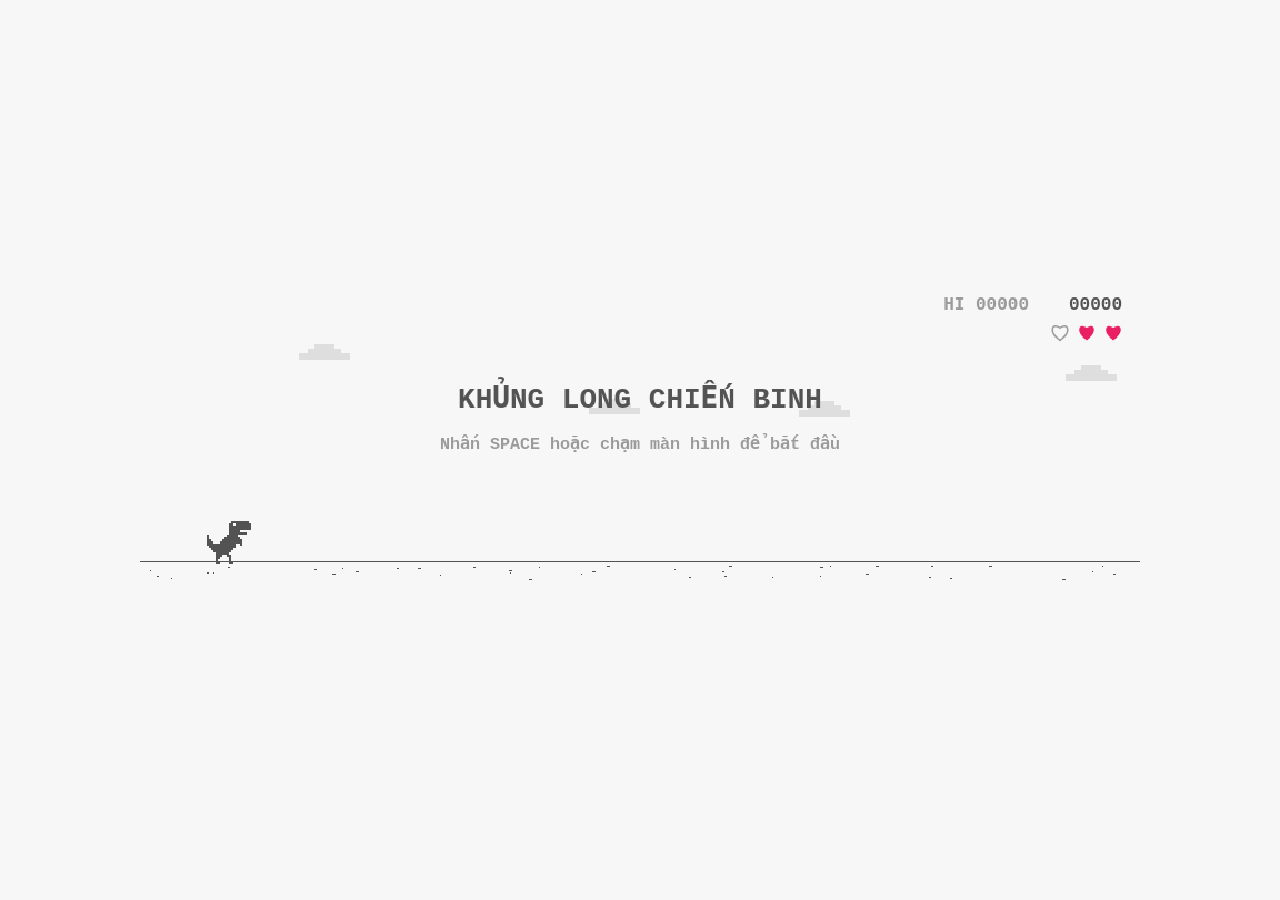
==== index.html @ f42399e5 "update" ====
<!DOCTYPE html>
<html lang="vi">
<head>
<meta charset="UTF-8">
<meta name="viewport" content="width=device-width, initial-scale=1">
<title>Khủng Long Chiến Binh</title>
<style>
  :root { --bg: #f7f7f7; --fg: #535353; }
  html, body { margin: 0; height: 100%; }
  body {
    background: var(--bg); color: var(--fg);
    font-family: "Courier New", monospace;
    display: flex; flex-direction: column; align-items: center; justify-content: center;
    gap: 18px; padding: 16px; box-sizing: border-box;
    user-select: none; -webkit-user-select: none;
  }
  canvas {
    display: block; width: min(1000px, 100%); height: auto;
    image-rendering: pixelated; touch-action: manipulation; outline: none;
  }
</style>
</head>
<body>
<canvas id="game" width="900" height="300" tabindex="0"></canvas>

<script>
'use strict';

// ================== CẤU HÌNH ==================
const W = 900, H = 300, GROUND = 252, S = 2;
const BASE_SPEED = 380, MAX_SPEED = 1000, ACCEL = 0.1125;  // tốc độ tăng dần (đã giảm còn 1/4 so với ban đầu)
const GRAVITY = 2600, JUMP_V = 840;
const BULLET_SPEED = 950, BOMB_G = 1300;
const MAX_LIVES = 3;
const BOSS_GAP_MIN = 1500, BOSS_GAP_MAX = 2000; // cứ 1500–2000 điểm có 1 boss
const BOSS_TIME = 60;                            // giây trước khi boss bỏ chạy

// w = tần suất bình thường, bw = tần suất khi đánh boss
const ITEM_INFO = {
  sword:  { name: 'KIẾM',  hint: '[A]',      color: '#7e57c2', w: 3,   bw: 1.5 },
  gun:    { name: 'SÚNG',  hint: '[A]',      color: '#ff7043', w: 3,   bw: 3 },
  bomb:   { name: 'BOM',   hint: '[A]',      color: '#e53935', w: 2,   bw: 3 },
  laser:  { name: 'LASER', hint: '[A] giữ',  color: '#00bcd4', w: 1.2, bw: 2 },
  shield: { name: 'KHIÊN', hint: 'bất tử',   color: '#1e88e5', w: 2,   bw: 0.3 },
  boots:  { name: 'GIÀY',  hint: 'nhảy đôi', color: '#43a047', w: 2,   bw: 0.5 },
  jetpack:{ name: 'JETPACK', hint: 'giữ ↑ bay', color: '#f9a825', w: 1.5, bw: 0.6 },
  heart:  { name: 'MẠNG',  hint: '',         color: '#e91e63', w: 0.8, bw: 0.8, instant: true },
  plane:  { name: 'MÁY BAY', hint: '',       color: '#0288d1', w: 0,   bw: 0,   instant: true },   // chỉ xuất hiện khi gặp boss bay
};
const TIMED = Object.keys(ITEM_INFO).filter(k => !ITEM_INFO[k].instant);
const WEAPONS = ['sword', 'gun', 'bomb', 'laser'];   // chỉ cầm 1 vũ khí; khiên & giày dùng song song
const MONSTER_PTS = { cactus: 20, bird: 50, scorpion: 30, slime: 30, bat: 40, drone: 40, boar: 40, mole: 40, wasp: 50, golem: 60 };
// Quái mở khoá dần theo điểm: [loại, điểm mở khoá, tần suất ban đầu, tần suất tăng thêm mỗi 1000 điểm, tên]
const MONSTER_TABLE = [
  ['cactus',   0,    5,   0,   'XƯƠNG RỒNG'],
  ['bird',     250,  2,   0.3, 'CHIM'],
  ['scorpion', 400,  1.5, 0.3, 'BỌ CẠP'],
  ['slime',    550,  1.5, 0.3, 'SLIME NHẢY'],
  ['bat',      700,  1.2, 0.3, 'DƠI'],
  ['boar',     1000, 1.2, 0.4, 'HEO RỪNG'],
  ['mole',     1400, 1.2, 0.4, 'GIUN CÁT'],
  ['wasp',     1800, 1.0, 0.4, 'ONG BẮP CÀY'],
  ['golem',    2400, 0.8, 0.4, 'NGƯỜI ĐÁ'],
  ['flock',    3000, 0.6, 0.3, 'ĐÀN CHIM'],
];
// Thời gian dùng vật phẩm: khởi đầu 10 giây, điểm càng cao càng lâu (tối đa 30 giây)
const itemDuration = () => Math.min(30, 10 + score() / 300);

const canvas = document.getElementById('game');
const ctx = canvas.getContext('2d');
function resize() {
  const dpr = Math.min(window.devicePixelRatio || 1, 3);
  canvas.width = W * dpr; canvas.height = H * dpr;
  ctx.setTransform(dpr, 0, 0, dpr, 0, 0);
  ctx.imageSmoothingEnabled = false;
}
resize();
window.addEventListener('resize', resize);

// ================== SPRITE ==================
// '#' = thân, '.' = mắt (màu nền), các ký tự khác tô theo bảng màu
const DINO_BODY = [
  "           ########",
  "          ##.#######",
  "          ##########",
  "          ##########",
  "          #####",
  "          ########",
  "#        #####",
  "#       #######",
  "##     #########",
  "###   ##########",
  "#############  #",
  " ############",
  "  ##########",
  "   ########",
  "    ######",
];
const LEGS = {
  stand: ["    ###  ##", "    ##    #", "    #     #", "    ##    ##"],
  run1:  ["    ###  ##", "    ##    ##", "    #", "    ##"],
  run2:  ["    ###  ##", "     ##   #", "          #", "          ##"],
};
const DINO_DUCK = [
  "                  ########",
  "#      ############.######",
  "###  #####################",
  "##########################",
  "#####################  ###",
  " ##################",
  "  ############ ##",
  "   #########",
];
const DUCK_LEGS = {
  stand: ["    ##    #", "    #     #", "    ##    ##"],
  run1:  ["    ##    #", "    #     ##", "    ##"],
  run2:  ["    ##    #", "     #    #", "          ##"],
};
const BIRD_A = [
  "        #", "        ##", "        ###", "   ##   ####", "  ####  #####", " ##.##  ######",
  "###################", "    ##############", "      #########", "", "", "",
];
const BIRD_B = [
  "", "", "", "   ##", "  ####", " ##.##",
  "###################", "    ##############", "      #########", "        #####", "        ###", "        ##",
];
const SCORP_A = [
  "            ###",
  "           #   #",
  "               #",
  " ##           ##",
  "#  #  ####### #",
  " ##.###########",
  "  #############",
  "  # # # # # #",
];
const SCORP_B = SCORP_A.slice(0, 7).concat(["   # # # # # #"]);
const SLIME_A = [
  "     ####",
  "   ########",
  "  ##########",
  " ############",
  " #..##..#####",
  "##r.##r.######",
  "##############",
  "##############",
  " ############",
];
const BAT_A = [
  "#               #",
  "##     # #     ##",
  "###    ###    ###",
  "####  #r#r#  ####",
  " ###############",
  "  ####  #  ####",
  "        #",
  "",
];
const BAT_B = [
  "",
  "       # #",
  "       ###",
  "  ####r#r####",
  " ###############",
  "####   ###   ####",
  "###     #     ###",
  "##             ##",
];
const DRAGON_A = [
  "             w        w",
  "            ww       ww",
  "           www      www",
  "          wwww     wwww",
  "  ##     wwwww    wwwww",
  " ####   wwwwwwwwwwwwww",
  "##r###  #############",
  "########################   #",
  "yy##########yyyyy######## ##",
  " y ####  ##yyyyy############",
  "    ##     #############",
  "           ##    ##",
  "           #     #",
  "          ##    ##",
];
const DRAGON_B = [
  "", "", "", "",
  "  ##",
  " ####",
  "##r###  #############",
  "########################   #",
  "yy##########yyyyy######## ##",
  " y ####  ##yyyyy############",
  "    ##   wwwwwwwwwwwww",
  "          wwwww ##wwww",
  "           wwww #  www",
  "            www##   ww",
];
// Máy bay chiến đấu (khủng long ngồi trong buồng lái)
const JET = [
  "             kkkkk",
  "            kk.kkk",
  "  dd       cckkkkcc",
  "  ddd     cccccccccc",
  "  dddd   cccccccccccc",
  " ###########################",
  "d###rrrrrr####################yy",
  " ##############################y",
  "   ######dddddddd########",
  "          dddddddd",
  "           dddddd",
];
const JET_W = 33 * S, JET_H = JET.length * S;
const BOAR_BODY = [
  "         ## ##",
  "   ##############",
  "  ##.#############",
  "ww################",
  " w#################",
  "  #################",
  "   ###############",
];
const BOAR_A = BOAR_BODY.concat(["   ##   ##   ##  ##", "  ##    #   ##   #"]);
const BOAR_B = BOAR_BODY.concat(["    ## ##    ## ##", "    #   ##    #  ##"]);
const STAND_HB = [[11, 0, 9, 5], [2, 6, 13, 8], [4, 14, 7, 5]];
const DUCK_HB  = [[18, 0, 8, 3], [2, 1, 23, 6], [4, 8, 7, 3]];
const BIRD_HB  = [[1, 4, 17, 5]];

// ================== ÂM THANH ==================
let actx = null;
function ensureAudio() {
  if (!actx) { try { actx = new (window.AudioContext || window.webkitAudioContext)(); } catch (e) {} }
  if (actx && actx.state === 'suspended') actx.resume();
}
function tone(f1, f2, dur, type = 'square', vol = 0.05, delay = 0) {
  if (!actx) return;
  const t = actx.currentTime + delay;
  const o = actx.createOscillator(), g = actx.createGain();
  o.type = type;
  o.frequency.setValueAtTime(f1, t);
  if (f2 !== f1) o.frequency.exponentialRampToValueAtTime(f2, t + dur);
  g.gain.setValueAtTime(vol, t);
  g.gain.exponentialRampToValueAtTime(0.0001, t + dur);
  o.connect(g).connect(actx.destination);
  o.start(t); o.stop(t + dur + 0.02);
}
function noise(dur, vol = 0.1, freq = 1500) {
  if (!actx) return;
  const len = Math.floor(actx.sampleRate * dur);
  const buf = actx.createBuffer(1, len, actx.sampleRate);
  const d = buf.getChannelData(0);
  for (let i = 0; i < len; i++) d[i] = (Math.random() * 2 - 1) * (1 - i / len);
  const src = actx.createBufferSource(), f = actx.createBiquadFilter(), g = actx.createGain();
  src.buffer = buf; f.type = 'bandpass'; f.frequency.value = freq; g.gain.value = vol;
  src.connect(f).connect(g).connect(actx.destination);
  src.start();
}
const SFX = {
  jump:    () => tone(520, 780, 0.09, 'square', 0.035),
  double:  () => tone(700, 1200, 0.1, 'square', 0.035),
  point:   () => { tone(880, 880, 0.08, 'square', 0.035); tone(1320, 1320, 0.1, 'square', 0.035, 0.09); },
  die:     () => tone(320, 70, 0.4, 'sawtooth', 0.06),
  hurt:    () => { tone(420, 110, 0.25, 'square', 0.06); noise(0.15, 0.1, 600); },
  pickup:  () => [660, 880, 1100, 1320].forEach((f, i) => tone(f, f, 0.07, 'square', 0.035, i * 0.06)),
  heart:   () => [523, 659, 784, 1046].forEach((f, i) => tone(f, f, 0.1, 'triangle', 0.06, i * 0.08)),
  slash:   () => noise(0.12, 0.15, 2600),
  shoot:   () => tone(1300, 280, 0.08, 'square', 0.035),
  throw:   () => tone(420, 200, 0.12, 'triangle', 0.05),
  boom:    () => { noise(0.5, 0.3, 280); tone(160, 40, 0.4, 'sine', 0.15); },
  laser:   () => tone(1900, 1700, 0.08, 'sawtooth', 0.012),
  cut:     () => { noise(0.12, 0.12, 1200); tone(320, 140, 0.1, 'triangle', 0.05); },
  kill:    () => { noise(0.15, 0.12, 900); tone(700, 200, 0.14, 'triangle', 0.05); },
  block:   () => { tone(220, 660, 0.12, 'triangle', 0.08); noise(0.08, 0.08, 3000); },
  deflect: () => tone(1500, 2400, 0.07, 'square', 0.03),
  expire:  () => tone(500, 240, 0.18, 'triangle', 0.05),
  warn:    () => [0, 0.4, 0.8].forEach(d => tone(880, 440, 0.3, 'square', 0.045, d)),
  bosshit: () => tone(240, 160, 0.05, 'square', 0.03),
  bossdie: () => { noise(1.2, 0.3, 250); tone(300, 30, 1.2, 'sawtooth', 0.08); },
  spike:   () => tone(900, 500, 0.06, 'square', 0.025),
  fire:    () => noise(0.15, 0.07, 700),
  jet:     () => { noise(0.6, 0.12, 500); tone(200, 900, 0.6, 'sawtooth', 0.04); },
  roar:    () => { tone(140, 60, 0.6, 'sawtooth', 0.09); noise(0.5, 0.12, 300); },
  charge:  () => tone(300, 1400, 0.7, 'sine', 0.05),
  thrust:  () => noise(0.12, 0.05, 400),
  unlock:  () => [440, 660].forEach((f, i) => tone(f, f, 0.12, 'triangle', 0.04, i * 0.12)),
  beam:    () => { tone(1200, 400, 0.45, 'sawtooth', 0.05); noise(0.4, 0.1, 2000); },
};
function sfx(n) { try { SFX[n] && SFX[n](); } catch (e) {} }

// ================== TRẠNG THÁI ==================
let state = 'ready';            // ready | running | paused | over
let speed, dist, bonus, time, lives;
let obstacles, items, bullets, bombs, shots, particles, texts, booms;
let effects, gapLeft, itemTimer, shakeT, overT, lastMilestone;
let boss, bossPending, bossNextAt, bossLevel, warnT, warnText, laserOn, laserSndT, bossHitSndT;
let jetMode = false, lastBossType = null, heartTimer = 0, effectsMax = {}, unlockIdx = 0, thrustSndT = 0;
let nightT = 0;
let hiScore = 0;
try { hiScore = parseInt(localStorage.getItem('dino_hi') || '0', 10) || 0; } catch (e) {}
const keys = { jump: false, down: false, left: false, right: false, attack: false };
const dino = {};

const clouds = Array.from({ length: 4 }, (_, i) => ({ x: 120 + i * 230 + Math.random() * 80, y: 40 + Math.random() * 70 }));
const pebbles = Array.from({ length: 40 }, () => ({ x: Math.random() * W, y: GROUND + 2 + Math.random() * 12, w: 1 + Math.floor(Math.random() * 3) }));
const stars = Array.from({ length: 30 }, () => ({ x: Math.random() * W, y: 15 + Math.random() * 150, s: Math.random() < 0.3 ? 2 : 1 }));

function rand(a, b) { return a + Math.random() * (b - a); }
function overlap(a, b) { return a.x < b.x + b.w && a.x + a.w > b.x && a.y < b.y + b.h && a.y + a.h > b.y; }
function circleRect(cx, cy, r, rc) {
  const nx = Math.max(rc.x, Math.min(cx, rc.x + rc.w)), ny = Math.max(rc.y, Math.min(cy, rc.y + rc.h));
  return (nx - cx) ** 2 + (ny - cy) ** 2 <= r * r;
}
// Đoạn thẳng cắt hình chữ nhật (Liang–Barsky), dùng cho laser
function segRect(L, r, pad = 3) {
  const dx = L.x1 - L.x0, dy = L.y1 - L.y0;
  const p = [-dx, dx, -dy, dy];
  const q = [L.x0 - (r.x - pad), (r.x + r.w + pad) - L.x0, L.y0 - (r.y - pad), (r.y + r.h + pad) - L.y0];
  let t0 = 0, t1 = 1;
  for (let i = 0; i < 4; i++) {
    if (p[i] === 0) { if (q[i] < 0) return false; continue; }
    const t = q[i] / p[i];
    if (p[i] < 0) { if (t > t1) return false; if (t > t0) t0 = t; }
    else { if (t < t0) return false; if (t < t1) t1 = t; }
  }
  return true;
}
function pickWeighted(entries) {
  const total = entries.reduce((s, e) => s + e[1], 0);
  let r = Math.random() * total;
  for (const [k, w] of entries) if ((r -= w) <= 0) return k;
  return entries[entries.length - 1][0];
}
const pts = () => dist / 40;
const score = () => Math.floor(pts()) + bonus;

function reset() {
  speed = BASE_SPEED; dist = 0; bonus = 0; time = 0; lives = 2;
  obstacles = []; items = []; bullets = []; bombs = []; shots = []; particles = []; texts = []; booms = [];
  effects = {}; effectsMax = {}; for (const k of TIMED) { effects[k] = 0; effectsMax[k] = 10; }
  unlockIdx = 1; thrustSndT = 0;
  gapLeft = 650; itemTimer = rand(8, 25); heartTimer = rand(20, 45); shakeT = 0; overT = 0; lastMilestone = 0;
  boss = null; bossPending = false; bossNextAt = rand(BOSS_GAP_MIN, BOSS_GAP_MAX); bossLevel = 0; lastBossType = null; jetMode = false;
  warnT = 0; warnText = ''; laserOn = false; laserSndT = 0; bossHitSndT = 0;
  Object.assign(dino, { x: 60, y: 0, vy: 0, onGround: true, ducking: false, runT: 0, slashT: 0, slashCD: 0,
                        shootCD: 0, bombCD: 0, flashT: 0, invT: 0, doubleUsed: false, dead: false, thrust: false });
}

// ================== KHỦNG LONG ==================
function dinoSprite() {
  if (jetMode) {
    const top = Math.round(GROUND - dino.y - JET_H);
    return { rows: JET, top, h: JET_H, w: JET_W, duck: false, jet: true, hand: { x: dino.x + JET_W - 6, y: top + 14 } };
  }
  const duck = dino.ducking && !dino.dead;
  const set = duck ? DUCK_LEGS : LEGS;
  let legs = set.stand;
  if (!dino.dead && dino.onGround && state !== 'ready') legs = (Math.floor(dino.runT * 10) % 2) ? set.run1 : set.run2;
  const rows = (duck ? DINO_DUCK : DINO_BODY).concat(legs);
  const h = rows.length * S;
  const top = Math.round(GROUND - dino.y - h);
  const hand = duck ? { x: dino.x + 16 * S, y: top + 6 * S } : { x: dino.x + 15 * S, y: top + 10 * S };
  return { rows, top, h, duck, hand, w: (duck ? 26 : 20) * S };
}
function dinoRects() {
  const sp = dinoSprite();
  if (sp.jet) return [{ x: dino.x + 4, y: sp.top + 11, w: JET_W - 8, h: 9 }, { x: dino.x + 26, y: sp.top + 2, w: 14, h: 10 }];
  return (sp.duck ? DUCK_HB : STAND_HB).map(([x, y, w, h]) => ({ x: dino.x + x * S, y: sp.top + y * S, w: w * S, h: h * S }));
}
function dinoBox() { const sp = dinoSprite(); return { x: dino.x, y: sp.top, w: sp.w, h: sp.h }; }
function dinoCenter() { const r = dinoBox(); return { x: r.x + r.w / 2, y: r.y + r.h / 2 }; }

function jump() {
  if (dino.dead || jetMode) return;
  if (dino.onGround) {
    dino.vy = JUMP_V; dino.onGround = false; dino.ducking = false; dino.doubleUsed = false;
    sfx('jump');
  } else if (effects.boots > 0 && !dino.doubleUsed) {
    dino.vy = JUMP_V * 0.9; dino.doubleUsed = true;
    burst(dino.x + 16, GROUND - dino.y, 10, [ITEM_INFO.boots.color, '#ffffff'], 0.5);
    sfx('double');
  }
}
function bossTarget() {
  if (!boss || boss.phase === 'dying' || boss.phase === 'leave' || boss.phase === 'prep') return null;
  const r = bossRect();
  return { x: r.x + r.w / 2, y: r.y + r.h / 2 };
}
function aimDir(ox, oy) {
  const t = bossTarget();
  if (t && t.x > ox + 40) { const dx = t.x - ox, dy = t.y - oy, l = Math.hypot(dx, dy); return { dx: dx / l, dy: dy / l }; }
  return { dx: 1, dy: 0 };
}
function trySlash() {
  if (effects.sword > 0 && dino.slashCD <= 0) { dino.slashT = 0.2; dino.slashCD = 0.32; sfx('slash'); }
}
function tryShoot() {
  if (effects.gun > 0 && dino.shootCD <= 0) {
    const hand = dinoSprite().hand, ox = hand.x + 12, oy = hand.y - 2;
    const d = aimDir(ox, oy);
    bullets.push({ x: ox, y: oy, vx: d.dx * BULLET_SPEED, vy: d.dy * BULLET_SPEED, dmg: 1 });
    dino.shootCD = 0.22; dino.flashT = 0.06;
    sfx('shoot');
  }
}
function tryBomb() {
  if (effects.bomb > 0 && dino.bombCD <= 0) {
    const hand = dinoSprite().hand, ox = hand.x + 6, oy = hand.y - 4;
    let vx = 650, vy = -520;
    const t = bossTarget();
    if (t && t.x > ox + 60) { const T = 0.75; vx = (t.x - ox) / T; vy = (t.y - oy - 0.5 * BOMB_G * T * T) / T; }
    bombs.push({ x: ox, y: oy, vx, vy, t: 0 });
    dino.bombCD = 0.9;
    sfx('throw');
  }
}
// Một nút A dùng cho mọi vũ khí: vũ khí nào đang cầm thì dùng cái đó
function attack() { if (jetMode) jetFire(); else { trySlash(); tryShoot(); tryBomb(); } }
// Máy bay: súng máy đôi bắn thẳng + tên lửa tự dẫn vào boss
function jetFire() {
  const sp = dinoSprite();
  if (dino.shootCD <= 0) {
    const x = dino.x + JET_W, y = sp.top + 14;
    bullets.push({ x, y: y - 3, vx: 1100, vy: 0, dmg: 0.6 }, { x: x - 8, y: y + 3, vx: 1100, vy: 0, dmg: 0.6 });
    dino.shootCD = 0.1; dino.flashT = 0.04;
    sfx('shoot');
  }
  if (dino.bombCD <= 0 && bossTarget()) {
    bullets.push({ x: dino.x + 30, y: sp.top + 20, vx: 300, vy: 80, dmg: 6, missile: true, t: 0 });
    dino.bombCD = 1.0;
    sfx('throw');
  }
}
function laserLine() {
  const hand = dinoSprite().hand, x0 = hand.x + 14, y0 = hand.y - 3;
  const d = aimDir(x0, y0);
  return { x0, y0, x1: x0 + d.dx * 1100, y1: y0 + d.dy * 1100 };
}
function slashZone() {
  const sp = dinoSprite();
  return { x: dino.x + 26, y: sp.top - 30, w: 82, h: GROUND - sp.top + 34 };
}
function damage() {
  if (dino.invT > 0 || state !== 'running') return;
  if (lives > 1) {
    lives--; dino.invT = 1.6; shakeT = 0.3;
    sfx('hurt');
    addText(dino.x + 25, GROUND - 70, '-1 MẠNG', '#e91e63', 16);
    burst(dino.x + 20, GROUND - dino.y - 20, 12, ['#e91e63', 'fg'], 0.6);
  } else gameOver();
}

// ================== QUÁI & CHƯỚNG NGẠI ==================
function makeCactus(x, forceSmall) {
  const large = !forceSmall && Math.random() < 0.5;
  const count = 1 + Math.floor(Math.random() * (speed > 520 ? 3 : 2));
  const parts = [];
  let dx = 0, maxH = 0;
  for (let i = 0; i < count; i++) {
    const tw = large ? 10 : 6, span = large ? 7 : 5, aw = large ? 5 : 4;
    const h = Math.round(large ? rand(44, 52) : rand(30, 36));
    parts.push({ dx, tw, span, aw, h, hasL: Math.random() < 0.85, hasR: Math.random() < 0.85,
                 jl: rand(0.3, 0.5), jr: rand(0.25, 0.45), al: rand(0.25, 0.35), ar: rand(0.25, 0.35) });
    dx += tw + span * 2 - 2;
    maxH = Math.max(maxH, h);
  }
  return { type: 'cactus', x, y: GROUND - maxH, w: dx + 2, h: maxH, parts, extra: 0, t: 0 };
}
function makeBird(x) {
  const ys = [GROUND - 28, GROUND - 46, GROUND - 95];
  return { type: 'bird', x, y: ys[Math.floor(Math.random() * 3)], w: 19 * S, h: 12 * S, extra: 0, t: Math.random() };
}
function makeScorpion(x) { return { type: 'scorpion', x, y: GROUND - 16, w: 17 * S, h: 8 * S, extra: 110, t: 0 }; }
function makeSlime(x)    { return { type: 'slime', x, y: GROUND - 18, w: 14 * S, h: 9 * S, extra: 20, t: Math.random() * 2 }; }
function makeBat(x, baseY = GROUND - 62) { return { type: 'bat', x, y: baseY, baseY, w: 17 * S, h: 8 * S, extra: 60, t: Math.random() * 6 }; }
function makeBoar(x)  { return { type: 'boar', x, y: GROUND - 18, w: 19 * S, h: 9 * S, extra: 170, t: 0 }; }
function makeMole(x)  { return { type: 'mole', x, y: GROUND, w: 18, h: 0, extra: 0, t: 0, phase: Math.random() * 1.8, up: 0 }; }
function makeWasp(x)  { return { type: 'wasp', x, y: GROUND - 60, baseY: GROUND - 60, w: 24, h: 16, extra: 120, t: Math.random() * 6 }; }
function makeGolem(x) { return { type: 'golem', x, y: GROUND - 56, w: 30, h: 56, extra: 30, t: 0, hp: 3, hitT: 0 }; }
function makeDrone(x, y) { return { type: 'drone', x, y, w: 20, h: 20, extra: 0, t: 0, vx: -80, vy: 0 }; }

function cactusRects(o) {
  const out = [];
  for (const p of o.parts) {
    const bx = o.x + p.dx, x0 = bx + p.span, top = GROUND - p.h;
    out.push({ x: x0 + 1, y: top + 1, w: p.tw - 2, h: p.h });
    const arms = [];
    if (p.hasL) arms.push(top + p.h * p.jl - p.h * p.al);
    if (p.hasR) arms.push(top + p.h * p.jr - p.h * p.ar);
    if (arms.length) {
      const at = Math.min(...arms) + 2;
      const ab = Math.max(top + p.h * p.jl, top + p.h * p.jr) + p.aw;
      out.push({ x: bx + 2, y: at, w: p.tw + p.span * 2 - 4, h: ab - at });
    }
  }
  return out;
}
function obstacleRects(o) {
  switch (o.type) {
    case 'cactus':   return cactusRects(o);
    case 'bird':     return BIRD_HB.map(([x, y, w, h]) => ({ x: o.x + x * S, y: o.y + y * S, w: w * S, h: h * S }));
    case 'scorpion': return [{ x: o.x + 2, y: o.y + 6, w: o.w - 6, h: o.h - 6 }];
    case 'slime':    return [{ x: o.x + 3, y: o.y + 3, w: o.w - 6, h: o.h - 4 }];
    case 'bat':      return [{ x: o.x + 4, y: o.y + 4, w: o.w - 8, h: o.h - 8 }];
    case 'drone':    return [{ x: o.x + 3, y: o.y + 3, w: o.w - 6, h: o.h - 6 }];
    case 'boar':     return [{ x: o.x + 3, y: o.y + 4, w: o.w - 6, h: o.h - 4 }];
    case 'mole':     return o.h < 6 ? [] : [{ x: o.x + 3, y: o.y + 2, w: o.w - 6, h: o.h - 2 }];
    case 'wasp':     return [{ x: o.x + 3, y: o.y + 3, w: o.w - 6, h: o.h - 6 }];
    case 'golem':    return [{ x: o.x + 3, y: o.y + 4, w: o.w - 6, h: o.h - 4 }];
  }
  return [];
}
const fullRect = o => ({ x: o.x, y: o.y, w: o.w, h: o.h });

function monsterPool() {
  const p = score(), pool = [];
  for (const [type, unlock, base, grow] of MONSTER_TABLE)
    if (p >= unlock) pool.push([type, Math.min(base * 3, base + grow * (p - unlock) / 1000)]);
  return pool;
}
function spawnObstacle() {
  let type = pickWeighted(monsterPool());
  const lastO = obstacles[obstacles.length - 1];
  const fast = type === 'scorpion' || type === 'boar';
  if (fast && lastO && W - (lastO.x + lastO.w) < 450) type = 'cactus';  // quái chạy nhanh, tránh dồn sát
  if (type === 'flock') {                                                // đàn 3 chim nối đuôi
    for (let i = 0; i < 3; i++) obstacles.push(makeBird(W + 10 + i * rand(210, 260)));
    gapLeft += 520;
    return;
  }
  const make = { cactus: makeCactus, bird: makeBird, scorpion: makeScorpion, slime: makeSlime, bat: makeBat,
                 boar: makeBoar, mole: makeMole, wasp: makeWasp, golem: makeGolem }[type];
  obstacles.push(make(W + 10));
  if (type === 'scorpion') gapLeft += 150;
  if (type === 'boar') gapLeft += 220;
}

// ================== VẬT PHẨM ==================
// Khoảng cách giữa 2 lần rơi đồ: ngẫu nhiên thật sự — đôi khi rơi sát nhau, đôi khi rất lâu
function itemDelay(mode) {
  const close = Math.random() < 0.3;
  if (mode === 'boss') return close ? rand(2, 4) : rand(6, 12);
  if (mode === 'jet') return close ? rand(5, 8) : rand(12, 20);
  return close ? rand(3, 10) : rand(18, 50);
}
function canSpawnItem() { return !obstacles.some(o => o.x + o.w > W - 170); }
function spawnItem(mode) {
  let kind;
  let y = Math.random() < 0.5 ? GROUND - 95 : GROUND - 20;
  if (mode === 'first') kind = pickWeighted([['gun', 1], ['laser', 1], ['bomb', 1]]);
  else if (mode === 'jet') {                     // đang lái máy bay: chỉ rơi khiên / mạng, ở độ cao bất kỳ
    kind = pickWeighted([['none', 1], ['shield', 0.3]].concat(lives < MAX_LIVES ? [['heart', 0.7]] : []));
    if (kind === 'none') return;                 // nhiều lượt không rơi gì để boss bay không quá dễ
    y = rand(60, GROUND - 40);
  } else {
    const entries = [];
    for (const k in ITEM_INFO) {
      const info = ITEM_INFO[k];
      let w = mode === 'boss' ? info.bw : info.w;
      if (k === 'heart' && lives >= MAX_LIVES) w = 0;
      if (w > 0) entries.push([k, w]);
    }
    kind = pickWeighted(entries);
  }
  items.push({ kind, x: W + 30, y, t: Math.random() * 6 });
  gapLeft = Math.max(gapLeft, 230);
}
function collectItem(it, iy) {
  const info = ITEM_INFO[it.kind];
  it.dead = true;
  burst(it.x, iy, 14, [info.color, '#ffffff'], 0.6);
  if (it.kind === 'plane') {
    enterJet();
  } else if (it.kind === 'heart') {
    lives = Math.min(MAX_LIVES, lives + 1);
    sfx('heart');
    addText(it.x, iy - 24, '+1 MẠNG', info.color);
  } else {
    // Chỉ cầm 1 vũ khí: nhặt vũ khí mới thì mất vũ khí cũ. Khiên và giày nhảy đôi dùng song song được.
    if (WEAPONS.includes(it.kind)) for (const k of WEAPONS) effects[k] = 0;
    let dur = itemDuration();
    if (it.kind === 'shield' && boss) dur = Math.min(dur, 10);   // khiên khi đánh boss tối đa 10 giây
    effects[it.kind] = dur; effectsMax[it.kind] = dur;
    sfx('pickup');
    addText(it.x, iy - 24, info.name + ' ' + Math.round(dur) + 's', info.color);
  }
}

// ================== BOSS ==================
// Boss xuất hiện ngẫu nhiên (không lặp lại boss vừa đánh), sức mạnh tăng theo cấp độ. Gặp boss bay cao (high) → được lái máy bay chiến đấu.
const BOSS_DEF = {
  cactus: { name: 'VUA XƯƠNG RỒNG',    kind: 'ground', w: 84,     h: 130,    homeX: 775, hp: 50 },
  eagle:  { name: 'ĐẠI BÀNG KHỔNG LỒ', kind: 'low',    w: 19 * 5, h: 12 * 5, homeX: 700, hp: 70 },
  trex:   { name: 'BẠO CHÚA T-REX',    kind: 'ground', w: 20 * 4, h: 19 * 4, homeX: 770, hp: 100 },
  dragon: { name: 'RỒNG LỬA',          kind: 'high',   w: 28 * 5, h: 14 * 5, homeX: 690, hp: 220 },
  ufo:    { name: 'ĐĨA BAY NGOÀI HÀNH TINH', kind: 'high', w: 112, h: 52,   homeX: 700, hp: 280 },
};
const BOSS_TYPES = Object.keys(BOSS_DEF);
const nextBossGap = () => rand(BOSS_GAP_MIN, BOSS_GAP_MAX);

function startBoss() {
  const choices = BOSS_TYPES.filter(t => t !== lastBossType);
  const type = choices[Math.floor(Math.random() * choices.length)];
  lastBossType = type;
  bossLevel++;
  const d = BOSS_DEF[type];
  const hp = Math.round(d.hp * (1 + 0.2 * (bossLevel - 1)));
  boss = { type, name: d.name, kind: d.kind, w: d.w, h: d.h, homeX: d.homeX, x: W + 30,
           y: d.kind === 'ground' ? GROUND - d.h : (d.kind === 'low' ? 75 : 90),
           hp, maxHp: hp, t: 0, atkT: 2.2, phase: 'enter', hitT: 0, timeLeft: BOSS_TIME, queue: [], level: bossLevel,
           dieT: 0, fxT: 0, firstItem: true, charge: null,
           power: Math.min(1.8, 1 + 0.08 * (bossLevel - 1)) };      // hệ số mạnh dần theo cấp
  warnT = 2.8; warnText = '⚠ BOSS: ' + d.name + ' ⚠';
  sfx('warn');
  itemTimer = 2.5;
  if (d.kind === 'high') { boss.phase = 'prep'; boss.prepT = 3; spawnPlane(); }   // 3 giây chuẩn bị, nhặt máy bay
}
function spawnPlane() { items.push({ kind: 'plane', x: W + 40, y: GROUND - JET_H / 2, t: 0 }); }
function enterJet() {
  jetMode = true;
  dino.invT = 2; dino.ducking = false; dino.onGround = false; dino.vy = 0; dino.y = Math.max(dino.y, 0);
  for (const k of WEAPONS) effects[k] = 0;
  laserOn = false;
  burst(dino.x + 30, GROUND - dino.y - 15, 24, ['#4fc3f7', '#ffffff', '#78909c'], 0.8);
  addText(dino.x + 40, GROUND - dino.y - 40, 'LÊN MÁY BAY!', '#0288d1', 16);
  sfx('jet');
}
function exitJet() {
  if (!jetMode) return;
  jetMode = false; dino.vy = 0; dino.onGround = dino.y <= 0;
}
function bossRect() { const b = boss; return { x: b.x + 8, y: b.y + 8, w: b.w - 16, h: b.h - 16 }; }
function hurtBoss(d) {
  if (!boss || (boss.phase !== 'fight' && boss.phase !== 'enter')) return;
  boss.hp -= d; boss.hitT = 0.08;
  if (bossHitSndT <= 0) { sfx('bosshit'); bossHitSndT = 0.08; }
  if (boss.hp <= 0) {
    boss.hp = 0; boss.phase = 'dying'; boss.dieT = 1.4; boss.queue = []; boss.charge = null;
    shots = []; shakeT = 0.5;
    sfx('bossdie');
  }
}
function endBoss(win) {
  if (win) {
    const p = 500 * boss.level;
    bonus += p;
    addText(W / 2, 110, 'HẠ BOSS! +' + p, '#ffb300', 22);
    const kind = lives < MAX_LIVES ? 'heart' : pickWeighted(TIMED.map(k => [k, 1]));
    items.push({ kind, x: Math.min(W - 40, boss.x + boss.w / 2), y: GROUND - 20, t: 0 });
  }
  boss = null;
  exitJet();
  bossNextAt = score() + nextBossGap();
  gapLeft = 500;
  itemTimer = itemDelay('normal');
}
function schedule(delay, fn) { boss.queue.push({ d: delay, fn }); }
function enemyShot(kind, x, y, vx, vy, extra) {
  shots.push(Object.assign({ kind, x, y, vx, vy, g: 0, w: 12, h: 12, t: 0 }, extra || {}));
}
function aimShot(kind, x, y, tx, ty, spd, extra) {
  const dx = tx - x, dy = ty - y, l = Math.hypot(dx, dy) || 1;
  enemyShot(kind, x, y, dx / l * spd, dy / l * spd, extra);
}
function bossAttack(b) {
  const r = Math.random(), pw = b.power, lv = b.level;
  if (b.type === 'cactus') {
    if (r < 0.5) {                                           // gai bay thấp (nhảy) / cao (cúi)
      const n = 1 + Math.floor(Math.random() * (2 + Math.min(3, lv / 3)));
      for (let i = 0; i < n; i++) schedule(i * 0.45 / pw, () => {
        const low = Math.random() < 0.55;
        enemyShot('spike', boss.x + 8, low ? GROUND - 10 : GROUND - 31, -(speed + 260 * pw), 0, { w: 18, h: 6 });
        sfx('spike');
      });
    } else if (r < 0.82) {                                   // quả cầu gai lăn
      for (let i = 0; i < 2 + (lv >= 6 ? 1 : 0); i++) schedule(i * 0.75, () => {
        enemyShot('ball', boss.x + 8, GROUND - 10, 0, 0, { w: 20, h: 20, rolling: true, rollV: speed + 140 * pw });
      });
    } else {                                                 // mọc xương rồng con
      obstacles.push(makeCactus(W + 10, true), makeCactus(W + 330, true));
    }
  } else if (b.type === 'eagle') {
    if (r < 0.45) {                                          // 3 lông vũ nhắm vào khủng long
      const mx = b.x + 8, my = b.y + 34;
      const base = Math.atan2(GROUND - 20 - my, dino.x + 20 - mx);
      for (const a of [-0.16, 0, 0.16]) enemyShot('feather', mx, my, Math.cos(base + a) * 430 * pw, Math.sin(base + a) * 430 * pw, { w: 12, h: 6 });
      sfx('spike');
    } else if (r < 0.78) {                                   // thả trứng lăn
      for (let i = 0; i < 3 + Math.floor(lv / 5); i++) schedule(i * 0.35, () => {
        enemyShot('egg', boss.x + 45, boss.y + 50, -rand(200, 320) * pw, -100, { g: 900, w: 14, h: 16, rolls: true });
      });
    } else {                                                 // gọi chim con
      obstacles.push(makeBird(W + 10), makeBird(W + 260));
    }
  } else if (b.type === 'trex') {
    if (r < 0.35) {                                          // dậm chân → sóng xung kích chạy trên mặt đất (nhảy qua)
      const n = 1 + (lv >= 6 ? 1 : 0);
      for (let i = 0; i < n; i++) schedule(i * 0.6, () => {
        enemyShot('wave', boss.x, GROUND - 8, 0, 0, { w: 26, h: 16, rolling: true, rollV: speed + 220 * boss.power });
        shakeT = Math.max(shakeT, 0.2); sfx('boom');
      });
    } else if (r < 0.65) {                                   // ném đá vòng cung, rơi xuống lăn
      for (let i = 0; i < 2 + (lv >= 6 ? 1 : 0); i++) schedule(i * 0.4, () => {
        enemyShot('rock', boss.x + 10, boss.y + 20, -rand(250, 380) * boss.power, -rand(200, 350), { g: 900, w: 18, h: 18, rolls: true });
      });
    } else {                                                 // gầm lên rồi húc thẳng (nhảy qua đầu nó)
      b.charge = { phase: 'wind', t: 0.85 / Math.sqrt(pw), hit: false };
      addText(b.x + b.w / 2, b.y - 12, '!!', '#e53935', 26);
      sfx('roar');
    }
  } else if (b.type === 'dragon') {
    const mx = b.x + 8, my = b.y + 42, c = dinoCenter();
    if (r < 0.4) {                                           // loạt cầu lửa toả quạt
      const n = 3 + (lv >= 6 ? 2 : 0), base = Math.atan2(c.y - my, c.x - mx);
      for (let i = 0; i < n; i++) {
        const a = base + (i - (n - 1) / 2) * 0.2;
        enemyShot('fire', mx, my, Math.cos(a) * 300 * pw, Math.sin(a) * 300 * pw, { w: 14, h: 14 });
      }
      sfx('fire');
    } else if (r < 0.75) {                                   // phun lửa liên tục bám theo máy bay
      for (let i = 0; i < 6; i++) schedule(i * 0.12, () => {
        const c2 = dinoCenter();
        aimShot('fire', boss.x + 8, boss.y + 42, c2.x, c2.y, 380 * boss.power, { w: 14, h: 14 });
        sfx('fire');
      });
    } else {                                                 // gọi đàn dơi
      for (let i = 0; i < 2 + (lv >= 8 ? 1 : 0); i++) obstacles.push(makeBat(W + 10 + i * 160, rand(60, GROUND - 60)));
    }
  } else if (b.type === 'ufo') {
    const cx = b.x + b.w / 2, cy = b.y + 30;
    if (r < 0.35) {                                          // vòng đạn toả tròn
      const n = 10 + Math.min(8, lv), off = Math.random() * Math.PI * 2;
      for (let i = 0; i < n; i++) {
        const a = off + i * Math.PI * 2 / n;
        enemyShot('orb', cx, cy, Math.cos(a) * 210 * pw, Math.sin(a) * 210 * pw, { w: 10, h: 10 });
      }
      sfx('spike');
    } else if (r < 0.7) {                                    // tia laser quét ngang: báo trước rồi bắn (né lên/xuống)
      const ys = [dinoCenter().y];
      if (lv >= 7) ys.push(ys[0] + (ys[0] > 140 ? -80 : 80));
      for (const y of ys) shots.push({ kind: 'beam', x: 0, x1: b.x + 20, y, vx: 0, vy: 0, g: 0, w: 0, h: 12, t: 0,
                                      warn: 0.9 / Math.sqrt(pw), dur: 0.5, solid: true });
      sfx('charge');
    } else {                                                 // thả drone đuổi theo
      for (let i = 0; i < 2 + (lv >= 8 ? 1 : 0); i++) obstacles.push(makeDrone(b.x + 20 + i * 30, b.y + 35));
    }
  }
}
function updateBoss(dt) {
  const b = boss;
  b.t += dt; b.hitT -= dt;
  const flyer = b.kind !== 'ground';
  if (b.phase === 'prep') {                                 // chờ chuẩn bị + lên máy bay rồi boss mới vào
    b.prepT -= dt;
    if (!jetMode && !items.some(it => it.kind === 'plane' && !it.dead)) spawnPlane();   // lỡ nhảy qua thì máy bay khác tới
    if (b.prepT <= 0 && jetMode) b.phase = 'enter';
  } else if (b.phase === 'enter') {
    b.x -= 220 * dt;
    if (b.x <= b.homeX) { b.x = b.homeX; b.phase = 'fight'; b.t = 0; }
  } else if (b.phase === 'fight') {
    b.timeLeft -= dt;
    if (b.type === 'eagle')  { b.x = b.homeX + Math.sin(b.t * 0.7) * 60; b.y = 75 + Math.sin(b.t * 1.6) * 30; }
    if (b.type === 'dragon') { b.x = b.homeX + Math.sin(b.t * 0.5) * 60; b.y = 90 + Math.sin(b.t * 1.1) * 60; }
    if (b.type === 'ufo')    { b.x = b.homeX + Math.sin(b.t * 0.6) * 80; b.y = 90 + Math.sin(b.t * 1.3) * 45; }
    if (b.charge) {                                          // T-Rex húc
      const c = b.charge;
      if (c.phase === 'wind') { c.t -= dt; b.x = b.homeX + Math.sin(b.t * 70) * 2; if (c.t <= 0) c.phase = 'dash'; }
      else if (c.phase === 'dash') {
        b.x -= Math.min(900, 650 + 30 * b.level) * dt;
        if (b.x < -b.w - 20) { b.x = W + 20; c.phase = 'return'; }
      } else if (c.phase === 'return') {
        b.x -= 220 * dt;
        if (b.x <= b.homeX) { b.x = b.homeX; b.charge = null; b.atkT = 1; }
      }
    } else {
      for (const q of b.queue) { q.d -= dt; if (q.d <= 0 && !q.done) { q.done = true; q.fn(); } }
      b.queue = b.queue.filter(q => !q.done);
      b.atkT -= dt;
      if (b.atkT <= 0 && b.queue.length === 0) {
        bossAttack(b);
        b.atkT = 1.9 * Math.max(0.5, 1 - 0.06 * (b.level - 1)) * (0.6 + 0.4 * b.hp / b.maxHp);
      }
    }
    if (b.timeLeft <= 0 && !b.charge) { b.phase = 'leave'; b.queue = []; addText(W / 2, 110, 'BOSS BỎ CHẠY!', 'dim', 20); }
  } else if (b.phase === 'leave') {
    b.x += 260 * dt; if (flyer) b.y -= 60 * dt;
    if (b.x > W + 60) endBoss(false);
  } else if (b.phase === 'dying') {
    b.dieT -= dt; b.fxT -= dt;
    if (flyer) b.y += 50 * dt;
    if (b.fxT <= 0) {
      b.fxT = 0.1;
      const ex = b.x + Math.random() * b.w, ey = b.y + Math.random() * b.h;
      booms.push({ x: ex, y: ey, r: 30, life: 0.3, max: 0.3 });
      burst(ex, ey, 8, ['#ffca28', '#ff7043', 'fg'], 0.8);
    }
    if (b.dieT <= 0) endBoss(true);
  }
}

// ================== HIỆU ỨNG ==================
function burst(x, y, n, colors, power = 1) {
  for (let i = 0; i < n; i++) {
    const a = Math.random() * Math.PI * 2, v = rand(80, 320) * power;
    particles.push({ x, y, vx: Math.cos(a) * v + 60, vy: Math.sin(a) * v - 120, life: rand(0.4, 0.9),
                     size: Math.random() < 0.5 ? 2 : 4, color: colors[i % colors.length] });
  }
}
function addText(x, y, text, color, size = 14) { texts.push({ x, y, text, color, size, life: 1.1 }); }
function destroyObstacle(o, how) {
  if (o.dead) return;
  if (o.hp > 1 && how !== 'bomb' && how !== 'shield') {
    if (o.hitT > 0) return;
    o.hp--; o.hitT = 0.12;
    burst(o.x + o.w / 2, o.y + o.h / 2, 6, ['#9e9e9e', 'fg'], 0.5);
    sfx('bosshit');
    return;
  }
  o.dead = true;
  const cx = o.x + o.w / 2, cy = o.y + o.h / 2;
  const p = how === 'shield' ? 10 : MONSTER_PTS[o.type];
  bonus += p;
  const c2 = { cactus: '#66bb6a', slime: '#9ccc65', golem: '#9e9e9e', mole: '#a1887f', boar: '#8d6e63', wasp: '#fdd835' }[o.type] || '#ffca28';
  burst(cx, cy, 20, ['fg', c2, ITEM_INFO[how].color]);
  addText(cx, cy - 28, '+' + p, ITEM_INFO[how].color);
  if (how === 'shield') { sfx('block'); shakeT = Math.max(shakeT, 0.2); }
  else if (how !== 'bomb') sfx(o.type === 'cactus' ? 'cut' : 'kill');
}
function explode(x, y) {
  const R = 85;
  booms.push({ x, y, r: R, life: 0.35, max: 0.35 });
  burst(x, y, 30, ['#ffca28', '#ff7043', '#e53935', 'fg'], 1.2);
  shakeT = Math.max(shakeT, 0.25);
  sfx('boom');
  for (const o of obstacles) if (!o.dead && circleRect(x, y, R, fullRect(o))) destroyObstacle(o, 'bomb');
  for (const s of shots) if (!s.solid && circleRect(x, y, R, shotRect(s))) s.dead = true;
  if (boss && circleRect(x, y, R, bossRect())) hurtBoss(6);
}
function shotRect(s) {
  if (s.kind === 'beam') return s.t >= s.warn ? { x: 0, y: s.y - 6, w: s.x1, h: 12 } : { x: -999, y: -999, w: 0, h: 0 };
  return { x: s.x - s.w / 2, y: s.y - s.h / 2, w: s.w, h: s.h };
}
function gameOver() {
  state = 'over'; overT = 0; dino.dead = true; shakeT = 0.3; laserOn = false;
  sfx('die');
  const s = score();
  if (s > hiScore) { hiScore = s; try { localStorage.setItem('dino_hi', String(s)); } catch (e) {} }
}

// ================== CẬP NHẬT ==================
function update(dt) {
  time += dt;
  speed = Math.min(MAX_SPEED, BASE_SPEED + pts() * ACCEL);
  const move = speed * dt;
  dist += move;
  const m = Math.floor(pts() / 100);
  if (m > lastMilestone) { lastMilestone = m; sfx('point'); }
  warnT = Math.max(0, warnT - dt);
  bossHitSndT -= dt;

  // Đếm ngược vật phẩm
  for (const k of TIMED) {
    if (effects[k] > 0) {
      effects[k] -= dt;
      if (effects[k] <= 0) { effects[k] = 0; sfx('expire'); addText(dino.x + 30, GROUND - 75, 'Hết ' + ITEM_INFO[k].name.toLowerCase(), 'dim'); }
    }
  }

  // Di chuyển: máy bay lái tự do, khủng long thì nhảy/cúi
  if (jetMode) {
    const v = 340;
    if (keys.jump) dino.y += v * dt;
    if (keys.down) dino.y -= v * dt;
    if (keys.left) dino.x -= v * dt;
    if (keys.right) dino.x += v * dt;
    dino.y = Math.max(0, Math.min(GROUND - JET_H - 30, dino.y));
    dino.x = Math.max(10, Math.min(460, dino.x));
    dino.ducking = false;
  } else {
    const jp = effects.jetpack > 0;
    dino.thrust = jp && keys.jump;                          // jetpack: giữ ↑ / Space để phụt lửa bay lên
    dino.ducking = dino.onGround && keys.down && !dino.thrust;
    if (dino.thrust) {
      dino.onGround = false;
      dino.vy += 4600 * dt;
      thrustSndT -= dt;
      if (thrustSndT <= 0) { sfx('thrust'); thrustSndT = 0.12; }
      if (Math.random() < 0.7) particles.push({ x: dino.x + 2 + rand(0, 6), y: GROUND - dino.y - 8, vx: rand(-60, -20), vy: rand(80, 200), life: 0.3, size: 3, color: Math.random() < 0.5 ? '#ff9800' : '#ffeb3b' });
    }
    if (!dino.onGround) {
      let g = GRAVITY;
      if (jp) { if (!dino.thrust) g *= 0.6; }
      else if (dino.vy > 0 && !keys.jump) g *= 2.2;
      if (keys.down) g *= 2.5;
      dino.vy -= g * dt;
      if (jp) dino.vy = Math.min(dino.vy, 420);
      dino.y += dino.vy * dt;
      if (dino.y > GROUND - 90) { dino.y = GROUND - 90; dino.vy = Math.min(0, dino.vy); }
      if (dino.y <= 0) { dino.y = 0; dino.vy = 0; dino.onGround = true; }
    }
    if (dino.x !== 60) dino.x += Math.sign(60 - dino.x) * Math.min(Math.abs(60 - dino.x), 200 * dt);
  }
  dino.runT += dt;
  dino.slashT = Math.max(0, dino.slashT - dt);
  dino.slashCD -= dt; dino.shootCD -= dt; dino.bombCD -= dt; dino.flashT -= dt; dino.invT -= dt;
  if (keys.attack) attack();
  laserOn = !jetMode && keys.attack && effects.laser > 0;
  laserSndT -= dt;
  if (laserOn && laserSndT <= 0) { sfx('laser'); laserSndT = 0.09; }

  // Thông báo quái mới mở khoá
  if (unlockIdx < MONSTER_TABLE.length && score() >= MONSTER_TABLE[unlockIdx][1]) {
    addText(W / 2, 95, 'QUÁI MỚI: ' + MONSTER_TABLE[unlockIdx][4], '#e53935', 16);
    sfx('unlock');
    unlockIdx++;
  }

  // Boss
  if (!boss && !bossPending && score() >= bossNextAt) bossPending = true;
  if (bossPending && obstacles.length === 0) { bossPending = false; startBoss(); }
  if (boss) updateBoss(dt);

  // Sinh chướng ngại (tạm ngưng khi có boss)
  if (!boss && !bossPending) {
    gapLeft -= move;
    if (gapLeft <= 0) {
      spawnObstacle();
      gapLeft = speed * 0.8 + 170 + Math.random() * (260 + speed * 0.35) * Math.max(0.55, 1 - score() / 12000);
    }
  }
  // Sinh vật phẩm
  itemTimer -= dt;
  if (itemTimer <= 0) {
    if (canSpawnItem()) {
      if (boss && boss.phase === 'fight') {
        if (jetMode) { spawnItem('jet'); itemTimer = itemDelay('jet'); }
        else { spawnItem(boss.firstItem ? 'first' : 'boss'); boss.firstItem = false; itemTimer = itemDelay('boss'); }
      } else if (!boss) {
        spawnItem('normal');
        itemTimer = itemDelay('normal');
      } else itemTimer = 0.5;
    } else itemTimer = 0.3;
  }

  // Thỉnh thoảng rơi thêm cục máu (riêng, không tính vào lượt rơi đồ) khi chưa đầy mạng
  heartTimer -= dt;
  if (heartTimer <= 0) {
    if (lives < MAX_LIVES && canSpawnItem()) {
      const y = jetMode ? rand(60, GROUND - 40) : (Math.random() < 0.5 ? GROUND - 95 : GROUND - 20);
      items.push({ kind: 'heart', x: W + 30, y, t: 0 });
      gapLeft = Math.max(gapLeft, 230);
      heartTimer = rand(25, 60);
    } else heartTimer = rand(4, 8);
  }

  // Di chuyển quái, vật phẩm, đạn
  for (const o of obstacles) {
    o.t += dt;
    if (o.type === 'drone') {                                // drone bám đuổi máy bay
      const c = dinoCenter(), dx = c.x - (o.x + o.w / 2), dy = c.y - (o.y + o.h / 2), l = Math.hypot(dx, dy) || 1;
      const sp = 150 * (boss ? boss.power : 1), k = Math.min(1, dt * 1.5);
      o.vx += (dx / l * sp - o.vx) * k; o.vy += (dy / l * sp - o.vy) * k;
      o.x += o.vx * dt; o.y += o.vy * dt;
      if (o.t > 14) { o.dead = true; burst(o.x + 10, o.y + 10, 8, ['#ff1744', 'fg'], 0.5); }
      continue;
    }
    o.x -= move + o.extra * dt;
    if (o.type === 'slime') o.y = GROUND - o.h - Math.abs(Math.sin(o.t * 3.4)) * 65;
    if (o.type === 'wasp') o.y = o.baseY + Math.sin(o.t * 6) * 45;
    if (o.hitT) o.hitT -= dt;
    if (o.type === 'mole') {                                 // trồi lên khỏi cát rồi thụt xuống theo chu kỳ
      const c = (o.t + o.phase) % 1.8;
      const up = c < 0.7 ? 0 : c < 0.9 ? (c - 0.7) / 0.2 : c < 1.5 ? 1 : c < 1.7 ? 1 - (c - 1.5) / 0.2 : 0;
      o.h = Math.round(up * 44); o.y = GROUND - o.h;
    }
    if (o.type === 'bat') o.y = o.baseY + Math.sin(o.t * 3) * 32;
  }
  for (const it of items) { it.x -= move; it.t += dt; }
  for (const b of bullets) {
    if (b.missile) {                                         // tên lửa tự dẫn
      b.t += dt;
      const tg = bossTarget();
      if (tg) {
        const dx = tg.x - b.x, dy = tg.y - b.y, l = Math.hypot(dx, dy) || 1, k = Math.min(1, dt * 4);
        b.vx += (dx / l * 750 - b.vx) * k; b.vy += (dy / l * 750 - b.vy) * k;
      }
      if (Math.random() < 0.6) particles.push({ x: b.x - 6, y: b.y, vx: rand(-40, 0), vy: rand(-20, 20), life: 0.3, size: 2, color: Math.random() < 0.5 ? '#bdbdbd' : '#ff9800' });
    }
    b.x += b.vx * dt; b.y += b.vy * dt;
  }
  for (const b of bombs) { b.t += dt; b.vy += BOMB_G * dt; b.x += b.vx * dt; b.y += b.vy * dt; }
  for (const s of shots) {
    s.t += dt;
    if (s.kind === 'beam') {
      s.x1 = boss ? boss.x + 20 : W;
      if (!s.fired && s.t >= s.warn) { s.fired = true; sfx('beam'); shakeT = Math.max(shakeT, 0.15); }
      if (s.t > s.warn + s.dur || !boss) s.dead = true;
      continue;
    }
    if (s.rolling) s.x -= (s.rollV || speed + 40) * dt;
    else {
      s.vy += s.g * dt; s.x += s.vx * dt; s.y += s.vy * dt;
      if (s.y + s.h / 2 >= GROUND) {
        if (s.rolls) { s.rolling = true; s.y = GROUND - s.h / 2; }
        else { s.dead = true; burst(s.x, GROUND - 4, 5, ['fg', '#ff7043'], 0.4); }
      }
    }
    if (s.kind === 'fire' && Math.random() < 0.35) particles.push({ x: s.x, y: s.y, vx: rand(20, 80), vy: rand(-60, 0), life: 0.3, size: 2, color: Math.random() < 0.5 ? '#ffca28' : '#ff7043' });
    if (s.x < -40 || s.x > W + 80 || s.y < -80) s.dead = true;
  }

  // Kiếm: chém mọi quái trước mặt, đánh bật đạn của boss
  if (dino.slashT > 0) {
    const zone = slashZone();
    for (const o of obstacles) if (!o.dead && obstacleRects(o).some(r => overlap(r, zone))) destroyObstacle(o, 'sword');
    for (const s of shots) {
      if (!s.dead && !s.solid && overlap(shotRect(s), zone)) {
        s.dead = true;
        sfx('deflect');
        burst(s.x, s.y, 6, ['#ffffff', ITEM_INFO.sword.color], 0.5);
        const d = aimDir(s.x, s.y);
        bullets.push({ x: s.x, y: s.y, vx: d.dx * 900, vy: d.dy * 900, dmg: 3, reflected: true });
      }
    }
  }

  // Laser
  if (laserOn) {
    const L = laserLine();
    for (const o of obstacles) if (!o.dead && obstacleRects(o).some(r => segRect(L, r))) destroyObstacle(o, 'laser');
    for (const s of shots) if (!s.dead && !s.solid && segRect(L, shotRect(s))) { s.dead = true; burst(s.x, s.y, 4, ['#00e5ff', '#ffffff'], 0.4); }
    if (boss && segRect(L, bossRect())) hurtBoss(10 * dt);
  }

  // Đạn của người chơi
  for (const b of bullets) {
    const br = b.missile ? { x: b.x - 8, y: b.y - 6, w: 16, h: 12 } : { x: b.x - 6, y: b.y - 8, w: 14, h: 16 };
    for (const o of obstacles) {
      if (o.dead || b.dead) continue;
      if (o.type !== 'cactus' && overlap(br, fullRect(o))) { b.dead = true; destroyObstacle(o, 'gun'); }
      else if (o.type === 'cactus' && !b.reflected && cactusRects(o).some(r => overlap({ x: b.x, y: b.y - 2, w: 8, h: 4 }, r))) {
        b.dead = true; burst(b.x, b.y, 5, ['#ffca28', 'fg'], 0.5);
      }
    }
    if (!b.dead && boss && overlap(br, bossRect())) {
      b.dead = true; hurtBoss(b.dmg);
      if (b.missile) { booms.push({ x: b.x, y: b.y, r: 28, life: 0.25, max: 0.25 }); sfx('boom'); }
      burst(b.x, b.y, b.missile ? 10 : 4, ['#ffca28', '#ffffff', '#ff7043'], 0.4);
    }
    if (b.x > W + 20 || b.x < -20 || b.y < -20 || b.y > H || (b.missile && b.t > 4)) b.dead = true;
  }

  // Bom
  for (const b of bombs) {
    const r = { x: b.x - 6, y: b.y - 6, w: 12, h: 12 };
    const hit = b.y >= GROUND - 6 || obstacles.some(o => !o.dead && overlap(r, fullRect(o))) || (boss && overlap(r, bossRect()));
    if (hit) { b.dead = true; explode(b.x, Math.min(b.y, GROUND - 10)); }
    else if (b.x > W + 30) b.dead = true;
  }

  // Nhặt vật phẩm
  const box = dinoBox();
  for (const it of items) {
    if (it.dead) continue;
    if (it.kind === 'plane') {                               // máy bay đỗ dưới đất: chạy chạm vào để lên
      if (!jetMode && overlap(box, { x: it.x - JET_W / 2, y: it.y - JET_H / 2, w: JET_W, h: JET_H })) collectItem(it, it.y);
      continue;
    }
    const iy = it.y + Math.sin(it.t * 4) * 4;
    if (overlap(box, { x: it.x - 14, y: iy - 14, w: 28, h: 28 })) collectItem(it, iy);
  }

  // Va chạm với quái / đạn boss / T-Rex húc
  const dr = dinoRects();
  for (const o of obstacles) {
    if (o.dead || state !== 'running') continue;
    if (!obstacleRects(o).some(r => dr.some(d => overlap(d, r)))) continue;
    if (effects.shield > 0) destroyObstacle(o, 'shield');
    else damage();
  }
  for (const s of shots) {
    if (s.dead || state !== 'running') continue;
    const sr = shotRect(s);
    if (!dr.some(d => overlap(d, sr))) continue;
    if (s.solid) { if (effects.shield <= 0) damage(); continue; }
    if (effects.shield > 0) { s.dead = true; sfx('block'); burst(s.x, s.y, 8, [ITEM_INFO.shield.color, '#ffffff'], 0.6); }
    else { s.dead = true; damage(); }
  }
  if (boss && boss.charge && boss.charge.phase === 'dash' && !boss.charge.hit && state === 'running') {
    const br = bossRect();
    if (dr.some(d => overlap(d, br))) {
      boss.charge.hit = true;
      if (effects.shield > 0) { sfx('block'); hurtBoss(5); shakeT = 0.3; }
      else damage();
    }
  }

  obstacles = obstacles.filter(o => !o.dead && o.x + o.w > -20);
  items = items.filter(it => !it.dead && it.x > -40);
  bullets = bullets.filter(b => !b.dead);
  bombs = bombs.filter(b => !b.dead);
  shots = shots.filter(s => !s.dead);
}

function updateCosmetic(dt) {
  if (state === 'running') {
    for (const c of clouds) {
      c.x -= speed * 0.12 * dt;
      if (c.x < -60) { c.x = W + rand(0, 200); c.y = rand(35, 110); }
    }
    for (const p of pebbles) {
      p.x -= speed * dt;
      if (p.x < -5) { p.x = W + rand(0, 20); p.y = GROUND + 2 + Math.random() * 12; }
    }
  }
  for (const p of particles) { p.x += p.vx * dt; p.y += p.vy * dt; p.vy += 900 * dt; p.life -= dt; }
  particles = particles.filter(p => p.life > 0 && p.y < H + 10);
  for (const t of texts) { t.y -= 40 * dt; t.life -= dt; }
  texts = texts.filter(t => t.life > 0);
  for (const b of booms) b.life -= dt;
  booms = booms.filter(b => b.life > 0);
  shakeT = Math.max(0, shakeT - dt);
  if (state === 'over') overT += dt;
  const target = (Math.floor(pts() / 700) % 2 === 1) ? 1 : 0;
  nightT += Math.sign(target - nightT) * Math.min(Math.abs(target - nightT), dt * 0.8);
}

// ================== VẼ ==================
const COL = {};
function hex(c) { return [1, 3, 5].map(i => parseInt(c.slice(i, i + 2), 16)); }
function mix(a, b, t) { const A = hex(a), B = hex(b); return 'rgb(' + A.map((v, i) => Math.round(v + (B[i] - v) * t)).join(',') + ')'; }
const color = c => c === 'fg' ? COL.fg : c === 'dim' ? COL.dim : c;

// flipW > 0: lật ngang sprite (rộng flipW ô) để quay mặt sang trái
function drawSprite(rows, x, y, sc, pal, flipW = 0) {
  let eye = null, cur = null;
  for (let r = 0; r < rows.length; r++) {
    const row = rows[r];
    for (let c = 0; c < row.length; c++) {
      const ch = row[c];
      if (ch === ' ') continue;
      const col = pal[ch];
      if (!col) continue;
      if (col !== cur) { ctx.fillStyle = col; cur = col; }
      const px = flipW ? x + (flipW - 1 - c) * sc : x + c * sc;
      ctx.fillRect(px, y + r * sc, sc, sc);
      if (ch === '.' && !eye) eye = { x: px, y: y + r * sc };
    }
  }
  return eye;
}
const basePal = () => ({ '#': COL.fg, '.': COL.bg, 'r': '#e53935' });

function heartPath() {
  ctx.beginPath(); ctx.moveTo(0, 10);
  ctx.bezierCurveTo(-14, 0, -10, -12, 0, -5);
  ctx.bezierCurveTo(10, -12, 14, 0, 0, 10);
  ctx.closePath();
}
function circle(x, y, r) { ctx.beginPath(); ctx.arc(x, y, r, 0, Math.PI * 2); ctx.fill(); }

function drawIcon(kind, cx, cy, s, rot = 0) {
  ctx.save();
  ctx.translate(cx, cy); ctx.rotate(rot); ctx.scale(s, s);
  if (kind === 'sword') {
    ctx.fillStyle = '#e0e6ea'; ctx.fillRect(-2, -11, 4, 14);
    ctx.beginPath(); ctx.moveTo(-2, -11); ctx.lineTo(0, -15); ctx.lineTo(2, -11); ctx.fill();
    ctx.fillStyle = '#90a4ae'; ctx.fillRect(0, -11, 2, 14);
    ctx.fillStyle = '#f9a825'; ctx.fillRect(-6, 3, 12, 3);
    ctx.fillStyle = '#6d4c41'; ctx.fillRect(-1.5, 6, 3, 6);
    ctx.fillStyle = '#f9a825'; ctx.fillRect(-2.5, 12, 5, 2.5);
  } else if (kind === 'gun') {
    ctx.fillStyle = '#455a64'; ctx.fillRect(-10, -6, 21, 6);
    ctx.fillStyle = '#263238'; ctx.fillRect(9, -8, 2, 2); ctx.fillRect(-10, -1, 21, 1);
    ctx.fillStyle = '#ff7043'; ctx.fillRect(-10, -6, 5, 2);
    ctx.fillStyle = '#6d4c41';
    ctx.beginPath(); ctx.moveTo(-9, 0); ctx.lineTo(-3, 0); ctx.lineTo(-1, 10); ctx.lineTo(-7, 10); ctx.closePath(); ctx.fill();
    ctx.strokeStyle = '#455a64'; ctx.lineWidth = 1.5;
    ctx.beginPath(); ctx.arc(1, 1, 3, 0, Math.PI); ctx.stroke();
  } else if (kind === 'shield') {
    ctx.beginPath();
    ctx.moveTo(0, -12); ctx.quadraticCurveTo(6, -9, 10, -9); ctx.lineTo(10, -1);
    ctx.quadraticCurveTo(9, 8, 0, 13); ctx.quadraticCurveTo(-9, 8, -10, -1); ctx.lineTo(-10, -9);
    ctx.quadraticCurveTo(-6, -9, 0, -12); ctx.closePath();
    ctx.fillStyle = '#1e88e5'; ctx.fill();
    ctx.strokeStyle = '#0d47a1'; ctx.lineWidth = 1.5; ctx.stroke();
    ctx.fillStyle = '#ffd54f'; ctx.fillRect(-1.5, -8, 3, 16); ctx.fillRect(-6, -3, 12, 3);
  } else if (kind === 'bomb') {
    ctx.fillStyle = '#37474f'; circle(-1, 2, 9);
    ctx.fillStyle = '#90a4ae'; circle(-4, -1, 2.5);
    ctx.fillStyle = '#546e7a'; ctx.fillRect(2, -9, 5, 4);
    ctx.strokeStyle = '#8d6e63'; ctx.lineWidth = 1.5;
    ctx.beginPath(); ctx.moveTo(5, -9); ctx.quadraticCurveTo(7, -13, 10, -12); ctx.stroke();
    ctx.fillStyle = '#ffca28'; circle(10.5, -12.5, 2.6);
    ctx.fillStyle = '#ff5722'; circle(10.5, -12.5, 1.2);
  } else if (kind === 'laser') {
    ctx.fillStyle = '#006064'; ctx.fillRect(-10, -6, 17, 9);
    ctx.fillStyle = '#00bcd4'; ctx.fillRect(-9, -5, 15, 7);
    ctx.fillStyle = '#006064'; ctx.fillRect(-4, -6, 1.5, 9); ctx.fillRect(0, -6, 1.5, 9);
    ctx.fillStyle = '#b2ebf2'; ctx.fillRect(6, -4, 4, 5);
    ctx.fillStyle = '#00e5ff'; ctx.fillRect(10, -3, 3, 3);
    ctx.fillStyle = '#455a64';
    ctx.beginPath(); ctx.moveTo(-8, 3); ctx.lineTo(-3, 3); ctx.lineTo(-2, 10); ctx.lineTo(-7, 10); ctx.closePath(); ctx.fill();
  } else if (kind === 'boots') {
    ctx.fillStyle = '#43a047';
    ctx.beginPath(); ctx.moveTo(-5, -10); ctx.lineTo(2, -10); ctx.lineTo(2, 1); ctx.lineTo(10, 3); ctx.lineTo(10, 8); ctx.lineTo(-5, 8); ctx.closePath(); ctx.fill();
    ctx.fillStyle = '#1b5e20'; ctx.fillRect(-5, 7, 15, 3); ctx.fillRect(-5, -10, 7, 2);
    ctx.fillStyle = '#ffffff'; ctx.strokeStyle = '#90a4ae'; ctx.lineWidth = 1;
    ctx.beginPath(); ctx.moveTo(-5, -6); ctx.lineTo(-13, -11); ctx.lineTo(-11, -6); ctx.lineTo(-14, -3); ctx.lineTo(-5, -1); ctx.closePath(); ctx.fill(); ctx.stroke();
  } else if (kind === 'jetpack') {
    ctx.fillStyle = '#90a4ae'; ctx.fillRect(-8, -8, 7, 14); ctx.fillRect(1, -8, 7, 14);
    ctx.fillStyle = '#e53935'; ctx.fillRect(-8, -11, 7, 3); ctx.fillRect(1, -11, 7, 3);
    ctx.fillStyle = '#546e7a'; ctx.fillRect(-1, -5, 2, 8);
    ctx.fillStyle = '#ff9800';
    for (const fx of [-4.5, 4.5]) { ctx.beginPath(); ctx.moveTo(fx - 3, 6); ctx.lineTo(fx + 3, 6); ctx.lineTo(fx, 13); ctx.closePath(); ctx.fill(); }
  } else if (kind === 'heart') {
    heartPath(); ctx.fillStyle = '#e91e63'; ctx.fill();
    ctx.fillStyle = '#f8bbd0'; ctx.fillRect(-6, -5, 3, 3);
  }
  ctx.restore();
}

function drawCactus(o) {
  ctx.fillStyle = COL.fg;
  for (const p of o.parts) {
    const bx = Math.round(o.x + p.dx), x0 = bx + p.span, top = GROUND - p.h;
    ctx.fillRect(x0, top + 2, p.tw, p.h - 2);
    ctx.fillRect(x0 + 1, top, p.tw - 2, 2);
    if (p.hasL) {
      const jy = Math.round(top + p.h * p.jl), ah = Math.round(p.h * p.al);
      ctx.fillRect(bx, jy, p.span + 1, p.aw);
      ctx.fillRect(bx, jy - ah + 1, p.aw, ah);
      ctx.fillRect(bx + 1, jy - ah, p.aw - 2, 1);
    }
    if (p.hasR) {
      const jy = Math.round(top + p.h * p.jr), ah = Math.round(p.h * p.ar), rx = x0 + p.tw + p.span - p.aw;
      ctx.fillRect(x0 + p.tw - 1, jy, p.span + 1, p.aw);
      ctx.fillRect(rx, jy - ah + 1, p.aw, ah);
      ctx.fillRect(rx + 1, jy - ah, p.aw - 2, 1);
    }
  }
}
function drawObstacle(o) {
  const x = Math.round(o.x), y = Math.round(o.y), f = Math.floor(o.t * 6) % 2;
  switch (o.type) {
    case 'cactus':   drawCactus(o); break;
    case 'bird':     drawSprite(Math.floor(time * 5.5 + o.t) % 2 ? BIRD_A : BIRD_B, x, y, S, basePal()); break;
    case 'scorpion': drawSprite(Math.floor(o.t * 10) % 2 ? SCORP_A : SCORP_B, x, y, S, { '#': '#8d6e63', '.': COL.bg }); break;
    case 'slime':    drawSprite(SLIME_A, x, y, S, { '#': '#7cb342', '.': '#ffffff', 'r': '#212121' }); break;
    case 'bat':      drawSprite(f ? BAT_A : BAT_B, x, y, S, { '#': '#5e35b1', 'r': '#ffeb3b' }); break;
    case 'boar':     drawSprite(Math.floor(o.t * 12) % 2 ? BOAR_A : BOAR_B, x, y, S, { '#': '#6d4c41', 'w': '#fff8e1', '.': '#ff1744' }); break;
    case 'mole': {
      ctx.fillStyle = '#a1887f';
      ctx.beginPath(); ctx.ellipse(x + 9, GROUND - 1, 15, 6, 0, Math.PI, 0); ctx.fill();
      if (o.h > 0) {
        ctx.fillStyle = '#d7a86e'; ctx.fillRect(x + 2, y + 4, 14, o.h - 4);
        ctx.beginPath(); ctx.arc(x + 9, y + 6, 7, Math.PI, 0); ctx.fill();
        ctx.fillStyle = '#8d6e63'; for (let i = 12; i < o.h; i += 7) ctx.fillRect(x + 2, y + i, 14, 2);
        if (o.h > 14) {
          ctx.fillStyle = '#ff1744'; ctx.fillRect(x + 4, y + 4, 3, 3); ctx.fillRect(x + 11, y + 4, 3, 3);
          ctx.fillStyle = '#3e2723'; ctx.fillRect(x + 5, y + 10, 8, 3);
        }
      }
      break;
    }
    case 'wasp': {
      const wing = Math.floor(time * 30) % 2;
      ctx.fillStyle = 'rgba(255,255,255,0.85)';
      ctx.beginPath(); ctx.ellipse(x + 13, y + (wing ? 1 : 4), 5, wing ? 6 : 3, 0, 0, Math.PI * 2); ctx.fill();
      ctx.fillStyle = '#fdd835'; ctx.beginPath(); ctx.ellipse(x + 13, y + 10, 11, 6, 0, 0, Math.PI * 2); ctx.fill();
      ctx.fillStyle = '#212121'; ctx.fillRect(x + 10, y + 4, 3, 12); ctx.fillRect(x + 16, y + 5, 3, 10);
      ctx.beginPath(); ctx.moveTo(x + 23, y + 9); ctx.lineTo(x + 28, y + 10); ctx.lineTo(x + 23, y + 12); ctx.fill();
      ctx.fillStyle = '#212121'; circle(x + 4, y + 9, 3.5);
      ctx.fillStyle = '#ff1744'; ctx.fillRect(x + 2, y + 7, 2, 2);
      break;
    }
    case 'golem': {
      const hit = o.hitT > 0, step = Math.floor(o.t * 5) % 2;
      const c1 = hit ? '#ff8a80' : '#757575', c2 = hit ? '#ff5252' : '#9e9e9e';
      ctx.fillStyle = c1; ctx.fillRect(x + 4, y + 40 + (step ? 0 : 2), 9, 16 - (step ? 0 : 2)); ctx.fillRect(x + 17, y + 40 + (step ? 2 : 0), 9, 16 - (step ? 2 : 0));
      ctx.fillStyle = c2; ctx.fillRect(x + 2, y + 16, 26, 26);
      ctx.fillStyle = c1; ctx.fillRect(x - 3, y + 18, 6, 18); ctx.fillRect(x + 27, y + 18, 6, 18);
      ctx.fillStyle = c2; ctx.fillRect(x + 6, y, 18, 16);
      ctx.fillStyle = '#ff6f00'; ctx.fillRect(x + 8, y + 6, 4, 3); ctx.fillRect(x + 16, y + 6, 4, 3);
      ctx.fillStyle = '#616161'; ctx.fillRect(x + 8, y + 24, 6, 4); ctx.fillRect(x + 17, y + 30, 5, 3);
      for (let i = 0; i < o.hp; i++) { ctx.fillStyle = '#e53935'; ctx.fillRect(x + 6 + i * 7, y - 6, 5, 3); }
      break;
    }
    case 'drone':
      ctx.fillStyle = '#546e7a'; circle(x + 10, y + 10, 9);
      ctx.fillStyle = '#90a4ae'; ctx.fillRect(x - 2, y + 8, 24, 3);
      ctx.fillStyle = f ? '#ff1744' : '#ff8a80'; circle(x + 7, y + 10, 3.5);
      break;
  }
}

function drawCloud(x, y) {
  ctx.fillStyle = COL.cloud;
  x = Math.round(x); y = Math.round(y);
  ctx.fillRect(x + 14, y, 18, 4);
  ctx.fillRect(x + 8, y + 4, 30, 4);
  ctx.fillRect(x, y + 8, 46, 6);
}

function drawShieldBubble(sp, front) {
  const cx = dino.x + sp.w / 2, cy = sp.top + sp.h / 2;
  const r = 30 + Math.sin(time * 8) * 2;
  const rx = r + (sp.duck ? 8 : 0), ry = r - (sp.duck ? 6 : 0);
  ctx.save();
  if (!front) {
    ctx.globalAlpha = 0.18; ctx.fillStyle = ITEM_INFO.shield.color;
    ctx.beginPath(); ctx.ellipse(cx, cy, rx, ry, 0, 0, Math.PI * 2); ctx.fill();
  } else {
    ctx.strokeStyle = ITEM_INFO.shield.color; ctx.lineWidth = 2; ctx.globalAlpha = 0.85;
    ctx.setLineDash([6, 4]); ctx.lineDashOffset = -time * 30;
    ctx.beginPath(); ctx.ellipse(cx, cy, rx, ry, 0, 0, Math.PI * 2); ctx.stroke();
  }
  ctx.restore();
}
const fading = k => effects[k] < 3 && Math.floor(time * 8) % 2 === 0;

function drawDino() {
  const sp = dinoSprite();
  const shieldOn = effects.shield > 0 && !fading('shield');
  ctx.save();
  if (dino.invT > 0 && Math.floor(time * 14) % 2 === 0) ctx.globalAlpha = 0.3;
  if (shieldOn) drawShieldBubble(sp, false);

  if (sp.jet) {                                              // máy bay chiến đấu
    const fl = 8 + Math.random() * 8, fy = sp.top + 13;
    ctx.fillStyle = '#ff9800';
    ctx.beginPath(); ctx.moveTo(dino.x + 2, fy - 4); ctx.lineTo(dino.x - fl, fy); ctx.lineTo(dino.x + 2, fy + 4); ctx.closePath(); ctx.fill();
    ctx.fillStyle = '#ffeb3b'; ctx.fillRect(dino.x - fl / 2, fy - 1, fl / 2 + 2, 2);
    drawSprite(JET, dino.x, sp.top, S, { '#': '#78909c', 'd': '#455a64', 'c': '#4fc3f7', 'r': '#e53935', 'y': '#ffca28', 'k': COL.fg, '.': COL.bg });
    if (dino.flashT > 0) { ctx.fillStyle = '#ffca28'; circle(dino.x + JET_W + 2, sp.top + 13, 5); }
    if (shieldOn) drawShieldBubble(sp, true);
    ctx.restore();
    return;
  }

  const eye = drawSprite(sp.rows, dino.x, sp.top, S, { '#': COL.fg, '.': COL.bg });
  if (dino.dead && eye) {
    ctx.fillStyle = COL.bg; ctx.fillRect(eye.x - S, eye.y - S, S * 3, S * 3);
    ctx.fillStyle = COL.fg; ctx.fillRect(eye.x, eye.y, S, S);
  }
  // Giày: tô xanh 2 hàng chân cuối
  if (effects.boots > 0 && !fading('boots')) {
    const n = sp.rows.length;
    drawSprite(['', ''].concat(sp.rows.slice(n - 2)), dino.x, sp.top + (n - 4) * S, S, { '#': ITEM_INFO.boots.color });
  }
  // Kiếm
  if (effects.sword > 0) {
    let ang = 0.6;
    if (dino.slashT > 0) {
      const p = 1 - dino.slashT / 0.2;
      ang = -1.0 + p * 3.0;
      ctx.save();
      ctx.strokeStyle = ITEM_INFO.sword.color; ctx.globalAlpha = 0.55 * (1 - p * 0.5);
      ctx.lineWidth = 7; ctx.lineCap = 'round';
      ctx.beginPath(); ctx.arc(sp.hand.x, sp.hand.y, 28, -1.0 - Math.PI / 2, ang - Math.PI / 2); ctx.stroke();
      ctx.strokeStyle = '#ffffff'; ctx.lineWidth = 2; ctx.globalAlpha = 0.8 * (1 - p);
      ctx.beginPath(); ctx.arc(sp.hand.x, sp.hand.y, 30, -1.0 - Math.PI / 2, ang - Math.PI / 2); ctx.stroke();
      ctx.restore();
    }
    if (!fading('sword')) {
      ctx.save(); ctx.translate(sp.hand.x, sp.hand.y); ctx.rotate(ang);
      drawIcon('sword', 0, -8, 0.9);
      ctx.restore();
    }
  }
  if (effects.jetpack > 0 && !fading('jetpack')) {
    const jx = dino.x - 6, jy = sp.top + (sp.duck ? 2 : 12);
    ctx.fillStyle = '#90a4ae'; ctx.fillRect(jx, jy, 5, 13); ctx.fillRect(jx + 6, jy, 5, 13);
    ctx.fillStyle = '#e53935'; ctx.fillRect(jx, jy - 2, 5, 3); ctx.fillRect(jx + 6, jy - 2, 5, 3);
    if (dino.thrust) {
      const fl = 8 + Math.random() * 8;
      ctx.fillStyle = '#ff9800';
      for (const fx of [jx + 2.5, jx + 8.5]) { ctx.beginPath(); ctx.moveTo(fx - 3, jy + 13); ctx.lineTo(fx + 3, jy + 13); ctx.lineTo(fx, jy + 13 + fl); ctx.closePath(); ctx.fill(); }
    }
  }
  if (effects.bomb > 0 && !fading('bomb')) drawIcon('bomb', dino.x + 6, sp.top + 14, 0.5);
  if (effects.laser > 0 && !fading('laser')) drawIcon('laser', sp.hand.x + 6, sp.hand.y - 6, 0.55);
  if (effects.gun > 0 && !fading('gun')) drawIcon('gun', sp.hand.x + 5, sp.hand.y + 1, 0.6);
  if (dino.flashT > 0) { ctx.fillStyle = '#ffca28'; circle(sp.hand.x + 13, sp.hand.y - 1, 5); }
  if (shieldOn) drawShieldBubble(sp, true);
  ctx.restore();
}

function drawLaser() {
  const L = laserLine();
  ctx.save();
  ctx.lineCap = 'round';
  ctx.shadowColor = '#00e5ff'; ctx.shadowBlur = 14;
  ctx.strokeStyle = 'rgba(0,229,255,0.75)'; ctx.lineWidth = 6 + Math.sin(time * 60) * 1.5;
  ctx.beginPath(); ctx.moveTo(L.x0, L.y0); ctx.lineTo(L.x1, L.y1); ctx.stroke();
  ctx.shadowBlur = 0; ctx.strokeStyle = '#ffffff'; ctx.lineWidth = 2;
  ctx.beginPath(); ctx.moveTo(L.x0, L.y0); ctx.lineTo(L.x1, L.y1); ctx.stroke();
  ctx.restore();
}

function drawItem(it) {
  if (it.kind === 'plane') {
    const px = Math.round(it.x - JET_W / 2), py = Math.round(it.y - JET_H / 2);
    drawSprite(JET, px, py, S, { '#': '#78909c', 'd': '#455a64', 'c': '#4fc3f7', 'r': '#e53935', 'y': '#ffca28', 'k': '#4fc3f7', '.': '#4fc3f7' });
    const ay = py - 18 + Math.sin(time * 8) * 4;               // mũi tên nhấp nháy chỉ vào máy bay
    ctx.fillStyle = '#0288d1';
    ctx.beginPath(); ctx.moveTo(it.x - 8, ay); ctx.lineTo(it.x + 8, ay); ctx.lineTo(it.x, ay + 10); ctx.closePath(); ctx.fill();
    return;
  }
  const y = it.y + Math.sin(it.t * 4) * 4;
  const info = ITEM_INFO[it.kind];
  ctx.save();
  ctx.shadowColor = info.color; ctx.shadowBlur = 12;
  ctx.fillStyle = COL.bg; ctx.strokeStyle = info.color; ctx.lineWidth = 2.5;
  ctx.beginPath(); ctx.arc(it.x, y, 16, 0, Math.PI * 2); ctx.fill(); ctx.stroke();
  ctx.restore();
  drawIcon(it.kind, it.x, y, 0.8, it.kind === 'sword' ? Math.PI / 4 : 0);
}

function drawShot(s) {
  const x = Math.round(s.x), y = Math.round(s.y);
  ctx.save();
  ctx.translate(x, y);
  switch (s.kind) {
    case 'feather':
      ctx.rotate(Math.atan2(s.vy, s.vx));
      ctx.fillStyle = '#6d4c41'; ctx.fillRect(-8, -2, 16, 4);
      ctx.fillStyle = '#a1887f'; ctx.fillRect(-8, -1, 7, 2);
      ctx.fillStyle = '#3e2723'; ctx.fillRect(6, -1, 4, 2);
      break;
    case 'egg':
      if (s.rolling) ctx.rotate(-s.t * 10);
      ctx.fillStyle = '#fff8e1'; ctx.beginPath(); ctx.ellipse(0, 0, 6, 8, 0, 0, Math.PI * 2); ctx.fill();
      ctx.strokeStyle = COL.fg; ctx.lineWidth = 1.5; ctx.stroke();
      ctx.fillStyle = '#8d6e63'; ctx.fillRect(-2, -3, 2, 2); ctx.fillRect(2, 2, 2, 2);
      break;
    case 'spike':
      ctx.fillStyle = '#2e7d32';
      ctx.beginPath(); ctx.moveTo(-10, 0); ctx.lineTo(8, -3); ctx.lineTo(8, 3); ctx.closePath(); ctx.fill();
      ctx.fillStyle = '#a5d6a7'; ctx.fillRect(3, -1, 6, 2);
      break;
    case 'ball':
      ctx.rotate(-s.t * 12);
      ctx.strokeStyle = '#1b5e20'; ctx.lineWidth = 2;
      for (let i = 0; i < 8; i++) { const a = i * Math.PI / 4; ctx.beginPath(); ctx.moveTo(Math.cos(a) * 7, Math.sin(a) * 7); ctx.lineTo(Math.cos(a) * 12, Math.sin(a) * 12); ctx.stroke(); }
      ctx.fillStyle = '#388e3c'; circle(0, 0, 8.5);
      ctx.fillStyle = '#81c784'; ctx.fillRect(-4, -4, 3, 3);
      break;
    case 'fire': {
      const r = 7 + Math.sin(s.t * 30) * 1.2;
      ctx.fillStyle = '#e65100'; circle(0, 0, r + 1);
      ctx.fillStyle = '#ff9800'; circle(0, 0, r * 0.75);
      ctx.fillStyle = '#ffeb3b'; circle(-1, -1, r * 0.4);
      break;
    }
    case 'wave':
      ctx.fillStyle = '#8d6e63';
      ctx.beginPath(); ctx.ellipse(0, 8, 14, 16, 0, Math.PI, 0); ctx.fill();
      ctx.fillStyle = '#d7ccc8';
      ctx.beginPath(); ctx.ellipse(-2, 8, 7, 9, 0, Math.PI, 0); ctx.fill();
      break;
    case 'rock':
      ctx.rotate(-s.t * 8);
      ctx.fillStyle = '#757575'; circle(0, 0, 9);
      ctx.fillStyle = '#424242'; ctx.fillRect(-4, -3, 3, 3); ctx.fillRect(2, 2, 4, 3);
      ctx.fillStyle = '#bdbdbd'; ctx.fillRect(-2, -6, 3, 2);
      break;
    case 'orb':
      ctx.fillStyle = 'rgba(224,64,251,0.35)'; circle(0, 0, 8);
      ctx.fillStyle = '#e040fb'; circle(0, 0, 5);
      ctx.fillStyle = '#ffffff'; circle(-1, -1, 2);
      break;
    case 'beam':
      ctx.restore(); ctx.save();
      if (s.t < s.warn) {                                    // vạch báo trước
        ctx.globalAlpha = Math.floor(s.t * 12) % 2 ? 0.9 : 0.35;
        ctx.strokeStyle = '#ff1744'; ctx.lineWidth = 2; ctx.setLineDash([10, 6]);
        ctx.beginPath(); ctx.moveTo(0, s.y); ctx.lineTo(s.x1, s.y); ctx.stroke();
      } else {
        ctx.shadowColor = '#e040fb'; ctx.shadowBlur = 16;
        ctx.fillStyle = 'rgba(224,64,251,0.8)'; ctx.fillRect(0, s.y - 7 + Math.sin(s.t * 80), s.x1, 14);
        ctx.shadowBlur = 0; ctx.fillStyle = '#ffffff'; ctx.fillRect(0, s.y - 2, s.x1, 4);
      }
      break;
  }
  ctx.restore();
}

function drawCactusKing(b, flash) {
  const x = Math.round(b.x), top = Math.round(b.y);
  const g = flash ? '#ff8a80' : '#2e7d32', d = flash ? '#ff5252' : '#1b5e20';
  ctx.fillStyle = g;
  ctx.fillRect(x + 22, top + 22, 40, b.h - 22);
  ctx.beginPath(); ctx.arc(x + 42, top + 22, 20, Math.PI, 0); ctx.fill();
  ctx.fillRect(x + 4, top + 72, 20, 12); ctx.fillRect(x + 4, top + 44, 12, 40);
  ctx.beginPath(); ctx.arc(x + 10, top + 44, 6, Math.PI, 0); ctx.fill();
  ctx.fillRect(x + 60, top + 58, 20, 12); ctx.fillRect(x + 68, top + 30, 12, 40);
  ctx.beginPath(); ctx.arc(x + 74, top + 30, 6, Math.PI, 0); ctx.fill();
  ctx.fillStyle = d;
  for (const sx of [30, 41, 52]) ctx.fillRect(x + sx, top + 62, 2, b.h - 66);
  for (let i = 0; i < 6; i++) { ctx.fillRect(x + 20, top + 60 + i * 11, 3, 2); ctx.fillRect(x + 61, top + 60 + i * 11, 3, 2); }
  // mặt giận dữ
  ctx.fillStyle = '#ffffff'; ctx.fillRect(x + 27, top + 26, 10, 9); ctx.fillRect(x + 46, top + 26, 10, 9);
  ctx.fillStyle = '#212121'; ctx.fillRect(x + 27, top + 29, 5, 5); ctx.fillRect(x + 46, top + 29, 5, 5);
  ctx.fillStyle = d;
  ctx.beginPath(); ctx.moveTo(x + 25, top + 19); ctx.lineTo(x + 39, top + 24); ctx.lineTo(x + 39, top + 27); ctx.lineTo(x + 25, top + 22); ctx.fill();
  ctx.beginPath(); ctx.moveTo(x + 58, top + 19); ctx.lineTo(x + 44, top + 24); ctx.lineTo(x + 44, top + 27); ctx.lineTo(x + 58, top + 22); ctx.fill();
  ctx.fillStyle = '#3e2723'; ctx.fillRect(x + 30, top + 42, 24, 8);
  ctx.fillStyle = '#ffffff'; for (let i = 0; i < 4; i++) ctx.fillRect(x + 31 + i * 6, top + 42, 4, 3);
  // vương miện
  ctx.fillStyle = '#fbc02d';
  ctx.beginPath(); ctx.moveTo(x + 26, top + 6); ctx.lineTo(x + 26, top - 10); ctx.lineTo(x + 33, top - 2); ctx.lineTo(x + 42, top - 14);
  ctx.lineTo(x + 51, top - 2); ctx.lineTo(x + 58, top - 10); ctx.lineTo(x + 58, top + 6); ctx.closePath(); ctx.fill();
  ctx.fillStyle = '#e53935'; ctx.fillRect(x + 40, top - 3, 4, 4);
}
const FLASH_PAL = { '#': '#ff8a80', 'w': '#ff8a80', 'y': '#ffcdd2', 'r': '#ffffff', '.': '#ffffff' };
function drawBoss() {
  const b = boss;
  if (b.phase === 'dying' && Math.floor(time * 20) % 2) return;
  const flash = b.hitT > 0, x = Math.round(b.x), y = Math.round(b.y);
  if (b.type === 'eagle') {
    drawSprite(Math.floor(b.t * 4) % 2 ? BIRD_A : BIRD_B, x, y, 5, flash ? FLASH_PAL : { '#': '#6d4c41', '.': '#ffeb3b' });
  } else if (b.type === 'dragon') {
    drawSprite(Math.floor(b.t * 3) % 2 ? DRAGON_A : DRAGON_B, x, y, 5, flash ? FLASH_PAL : { '#': '#c62828', 'w': '#7f0000', 'y': '#ffb300', 'r': '#ffeb3b' });
  } else if (b.type === 'trex') {
    const moving = b.charge && b.charge.phase !== 'wind';
    const legs = moving ? (Math.floor(b.t * 12) % 2 ? LEGS.run1 : LEGS.run2) : LEGS.stand;
    const angry = b.charge && b.charge.phase === 'wind' && Math.floor(b.t * 12) % 2;
    drawSprite(DINO_BODY.concat(legs), x, y, 4, flash || angry ? FLASH_PAL : { '#': '#4e342e', '.': '#ff1744' }, 20);
  } else if (b.type === 'ufo') drawUFO(b, flash);
  else drawCactusKing(b, flash);
}
function drawUFO(b, flash) {
  const cx = b.x + b.w / 2, y = b.y;
  ctx.fillStyle = flash ? '#ff8a80' : '#80deea';
  ctx.beginPath(); ctx.ellipse(cx, y + 22, 26, 20, 0, Math.PI, 0); ctx.fill();
  ctx.fillStyle = '#76ff03'; circle(cx, y + 15, 6);
  ctx.fillStyle = '#000000'; ctx.fillRect(cx - 4, y + 13, 3, 3); ctx.fillRect(cx + 1, y + 13, 3, 3);
  ctx.fillStyle = flash ? '#ff5252' : '#78909c';
  ctx.beginPath(); ctx.ellipse(cx, y + 30, 56, 13, 0, 0, Math.PI * 2); ctx.fill();
  ctx.fillStyle = flash ? '#ff8a80' : '#b0bec5';
  ctx.beginPath(); ctx.ellipse(cx, y + 27, 50, 6, 0, 0, Math.PI * 2); ctx.fill();
  ctx.fillStyle = '#455a64';
  ctx.beginPath(); ctx.ellipse(cx, y + 41, 22, 6, 0, 0, Math.PI * 2); ctx.fill();
  for (let i = 0; i < 7; i++) { ctx.fillStyle = (Math.floor(time * 6) + i) % 2 ? '#ffeb3b' : '#ff1744'; circle(cx - 42 + i * 14, y + 32, 3); }
}

function drawHUD() {
  ctx.font = 'bold 16px "Courier New", monospace';
  ctx.textAlign = 'right'; ctx.textBaseline = 'top';
  const pad = n => String(n).padStart(5, '0');
  ctx.fillStyle = COL.dim; ctx.fillText('HI ' + pad(hiScore), W - 100, 12);
  ctx.fillStyle = COL.fg;  ctx.fillText(pad(score()), W - 16, 12);
  // Mạng
  for (let i = 0; i < MAX_LIVES; i++) {
    ctx.save(); ctx.translate(W - 24 - i * 24, 44); ctx.scale(0.75, 0.75);
    heartPath();
    if (i < lives) { ctx.fillStyle = '#e91e63'; ctx.fill(); }
    else { ctx.strokeStyle = COL.dim; ctx.lineWidth = 2; ctx.stroke(); }
    ctx.restore();
  }
  // Thanh hiệu lực vật phẩm
  let y = 12;
  ctx.font = 'bold 13px "Courier New", monospace'; ctx.textAlign = 'left'; ctx.textBaseline = 'middle';
  if (jetMode) {
    ctx.fillStyle = '#0288d1'; ctx.fillText('✈ MÁY BAY  ↑↓←→ lái · [A] bắn', 16, y + 10);
    y += 22;
  }
  for (const k of TIMED) {
    const t = effects[k];
    if (t <= 0) continue;
    const info = ITEM_INFO[k];
    ctx.globalAlpha = (t < 3 && Math.floor(time * 6) % 2 === 0) ? 0.35 : 1;
    drawIcon(k, 24, y + 10, 0.6, k === 'sword' ? Math.PI / 4 : 0);
    ctx.fillStyle = COL.fg; ctx.fillText(info.name, 40, y + 10);
    ctx.strokeStyle = COL.dim; ctx.lineWidth = 1; ctx.strokeRect(112.5, y + 4.5, 81, 11);
    ctx.fillStyle = info.color; ctx.fillRect(114, y + 6, 78 * Math.min(1, t / effectsMax[k]), 8);
    ctx.fillStyle = COL.fg; ctx.fillText(Math.ceil(t) + 's ' + info.hint, 202, y + 10);
    ctx.globalAlpha = 1;
    y += 22;
  }
  // Thanh máu boss
  if (boss) {
    const bw = 260, bx = W / 2 - bw / 2;
    ctx.textAlign = 'center';
    ctx.fillStyle = COL.fg; ctx.font = 'bold 14px "Courier New", monospace';
    ctx.fillText(boss.name + ' · CẤP ' + boss.level, W / 2, 16);
    ctx.strokeStyle = COL.fg; ctx.lineWidth = 1; ctx.strokeRect(bx - 0.5, 26.5, bw + 1, 11);
    ctx.fillStyle = '#e53935'; ctx.fillRect(bx + 1, 28, (bw - 2) * (boss.hp / boss.maxHp), 8);
    if (boss.phase === 'fight') {
      ctx.textAlign = 'left'; ctx.fillStyle = COL.dim; ctx.font = 'bold 12px "Courier New", monospace';
      ctx.fillText(Math.ceil(boss.timeLeft) + 's', bx + bw + 8, 32);
    }
  }
  if (boss && boss.phase === 'prep') {
    ctx.textAlign = 'center';
    if (boss.prepT > 0) {
      ctx.font = 'bold 30px "Courier New", monospace'; ctx.fillStyle = '#e53935';
      ctx.fillText('CHUẨN BỊ ' + Math.ceil(boss.prepT), W / 2, 165);
    }
    ctx.font = 'bold 15px "Courier New", monospace'; ctx.fillStyle = '#0288d1';
    ctx.fillText(jetMode ? 'Đã lên máy bay!  ↑↓←→ lái · A bắn' : 'Chạy tới nhặt máy bay để chiến đấu!', W / 2, 195);
  }
  if (warnT > 0 && Math.floor(warnT * 5) % 2 === 0) {
    ctx.textAlign = 'center'; ctx.font = 'bold 22px "Courier New", monospace';
    ctx.fillStyle = '#e53935'; ctx.fillText(warnText, W / 2, 125);
  }
}

function drawCenterText(lines) {
  ctx.textAlign = 'center'; ctx.textBaseline = 'middle';
  for (const [text, y, size, col] of lines) {
    ctx.font = 'bold ' + size + 'px "Courier New", monospace';
    ctx.fillStyle = col || COL.fg;
    ctx.fillText(text, W / 2, y);
  }
}

function draw() {
  COL.bg = mix('#f7f7f7', '#202124', nightT);
  COL.fg = mix('#535353', '#e8eaed', nightT);
  COL.dim = mix('#9a9a9a', '#80868b', nightT);
  COL.cloud = mix('#dedede', '#3c4043', nightT);
  if (document.body.dataset.bg !== COL.bg) {
    document.body.dataset.bg = COL.bg;
    document.documentElement.style.setProperty('--bg', COL.bg);
    document.documentElement.style.setProperty('--fg', COL.fg);
  }

  ctx.fillStyle = COL.bg; ctx.fillRect(0, 0, W, H);
  ctx.save();
  if (shakeT > 0) ctx.translate((Math.random() - 0.5) * 30 * shakeT, (Math.random() - 0.5) * 30 * shakeT);

  if (nightT > 0) {
    ctx.globalAlpha = nightT; ctx.fillStyle = COL.fg;
    for (const s of stars) ctx.fillRect(Math.round(((s.x - dist * 0.01) % W + W) % W), s.y, s.s, s.s);
    circle(760, 60, 14);
    ctx.fillStyle = COL.bg; circle(768, 55, 12);
    ctx.globalAlpha = 1;
  }
  for (const c of clouds) drawCloud(c.x, c.y);

  ctx.fillStyle = COL.fg;
  ctx.fillRect(0, GROUND - 2, W, 1);
  for (const p of pebbles) ctx.fillRect(Math.round(p.x), Math.round(p.y), p.w, 1);

  if (boss) drawBoss();
  for (const it of items) drawItem(it);
  for (const o of obstacles) drawObstacle(o);
  for (const s of shots) drawShot(s);
  for (const b of bullets) {
    ctx.save(); ctx.translate(Math.round(b.x), Math.round(b.y)); ctx.rotate(Math.atan2(b.vy, b.vx));
    if (b.missile) {
      ctx.fillStyle = '#eceff1'; ctx.fillRect(-8, -2.5, 14, 5);
      ctx.fillStyle = '#e53935'; ctx.beginPath(); ctx.moveTo(6, -2.5); ctx.lineTo(10, 0); ctx.lineTo(6, 2.5); ctx.fill();
      ctx.fillStyle = '#546e7a'; ctx.fillRect(-8, -4, 3, 8);
      ctx.restore(); continue;
    }
    ctx.fillStyle = b.reflected ? '#b39ddb' : '#ffca28'; ctx.fillRect(0, -2, 9, 4);
    ctx.fillStyle = b.reflected ? ITEM_INFO.sword.color : ITEM_INFO.gun.color; ctx.fillRect(-6, -1, 6, 2);
    ctx.restore();
  }
  for (const b of bombs) {
    ctx.fillStyle = '#37474f'; circle(b.x, b.y, 6);
    ctx.fillStyle = Math.floor(b.t * 20) % 2 ? '#ffca28' : '#ff5722'; circle(b.x + 4, b.y - 6, 2);
  }
  if (laserOn && state === 'running') drawLaser();
  drawDino();

  for (const b of booms) {
    const p = 1 - b.life / b.max, r = b.r * (0.3 + 0.7 * p);
    ctx.save();
    ctx.globalAlpha = (1 - p) * 0.55; ctx.fillStyle = '#ff9800'; circle(b.x, b.y, r);
    ctx.globalAlpha = 1 - p; ctx.strokeStyle = '#ffeb3b'; ctx.lineWidth = 3;
    ctx.beginPath(); ctx.arc(b.x, b.y, r, 0, Math.PI * 2); ctx.stroke();
    ctx.restore();
  }
  for (const p of particles) {
    ctx.globalAlpha = Math.min(1, p.life / 0.4);
    ctx.fillStyle = color(p.color);
    ctx.fillRect(Math.round(p.x), Math.round(p.y), p.size, p.size);
  }
  ctx.globalAlpha = 1;
  ctx.textAlign = 'center'; ctx.textBaseline = 'middle';
  for (const t of texts) {
    ctx.font = 'bold ' + t.size + 'px "Courier New", monospace';
    ctx.globalAlpha = Math.min(1, t.life * 2);
    ctx.fillStyle = color(t.color);
    ctx.fillText(t.text, t.x, t.y);
  }
  ctx.globalAlpha = 1;
  ctx.restore();

  drawHUD();

  if (state === 'ready') {
    drawCenterText([
      ['KHỦNG LONG CHIẾN BINH', 105, 26],
      ['Nhấn SPACE hoặc chạm màn hình để bắt đầu', 145, 15, COL.dim],
    ]);
  } else if (state === 'paused') {
    drawCenterText([['TẠM DỪNG', 115, 26], ['Nhấn P để tiếp tục', 150, 15, COL.dim]]);
  } else if (state === 'over') {
    drawCenterText([['G A M E   O V E R', 100, 26]]);
    ctx.save();
    ctx.strokeStyle = COL.fg; ctx.fillStyle = COL.fg; ctx.lineWidth = 4;
    ctx.beginPath(); ctx.arc(W / 2, 145, 13, -Math.PI * 0.35, Math.PI * 1.45); ctx.stroke();
    ctx.beginPath(); ctx.moveTo(W / 2 + 6, 128); ctx.lineTo(W / 2 + 18, 128); ctx.lineTo(W / 2 + 14, 141); ctx.closePath(); ctx.fill();
    ctx.restore();
    if (overT > 0.4) drawCenterText([['Nhấn SPACE / ENTER để chơi lại', 185, 15, COL.dim]]);
  }
}

// ================== VÒNG LẶP ==================
reset();
let last = performance.now();
function frame(now) {
  const dt = Math.min(0.05, (now - last) / 1000);
  last = now;
  if (state === 'running') {
    const steps = Math.max(1, Math.ceil(dt / (1 / 120)));
    for (let i = 0; i < steps && state === 'running'; i++) update(dt / steps);
  }
  updateCosmetic(dt);
  draw();
  requestAnimationFrame(frame);
}
requestAnimationFrame(frame);

// ================== ĐIỀU KHIỂN ==================
function start() { reset(); state = 'running'; jump(); }
function pressJump() {
  ensureAudio();
  if (state === 'ready') start();
  else if (state === 'over') { if (overT > 0.4) start(); }
  else if (state === 'running') jump();
}
const KEYMAP = {
  Space: 'jump', ArrowUp: 'jump', KeyW: 'jump',
  ArrowDown: 'down', KeyS: 'down',
  ArrowLeft: 'left', ArrowRight: 'right',
  KeyA: 'attack',
};
window.addEventListener('keydown', e => {
  const c = e.code, act = KEYMAP[c];
  if (['Space', 'ArrowUp', 'ArrowDown', 'ArrowLeft', 'ArrowRight'].includes(c)) e.preventDefault();
  if (act === 'jump') { if (!keys.jump) pressJump(); keys.jump = true; }
  else if (act) {
    keys[act] = true;
    if (act === 'attack' && state === 'running') attack();
  }
  else if (c === 'Enter' && state === 'over' && overT > 0.4) { ensureAudio(); start(); }
  else if (c === 'KeyP' || c === 'Escape') {
    if (state === 'running') state = 'paused';
    else if (state === 'paused') { state = 'running'; last = performance.now(); }
  }
});
window.addEventListener('keyup', e => { const act = KEYMAP[e.code]; if (act) keys[act] = false; });
canvas.addEventListener('pointerdown', e => { e.preventDefault(); keys.jump = true; pressJump(); });
window.addEventListener('pointerup', () => { keys.jump = false; });
window.addEventListener('blur', () => {
  for (const k in keys) keys[k] = false;
  if (state === 'running') state = 'paused';
});
</script>
</body>
</html>
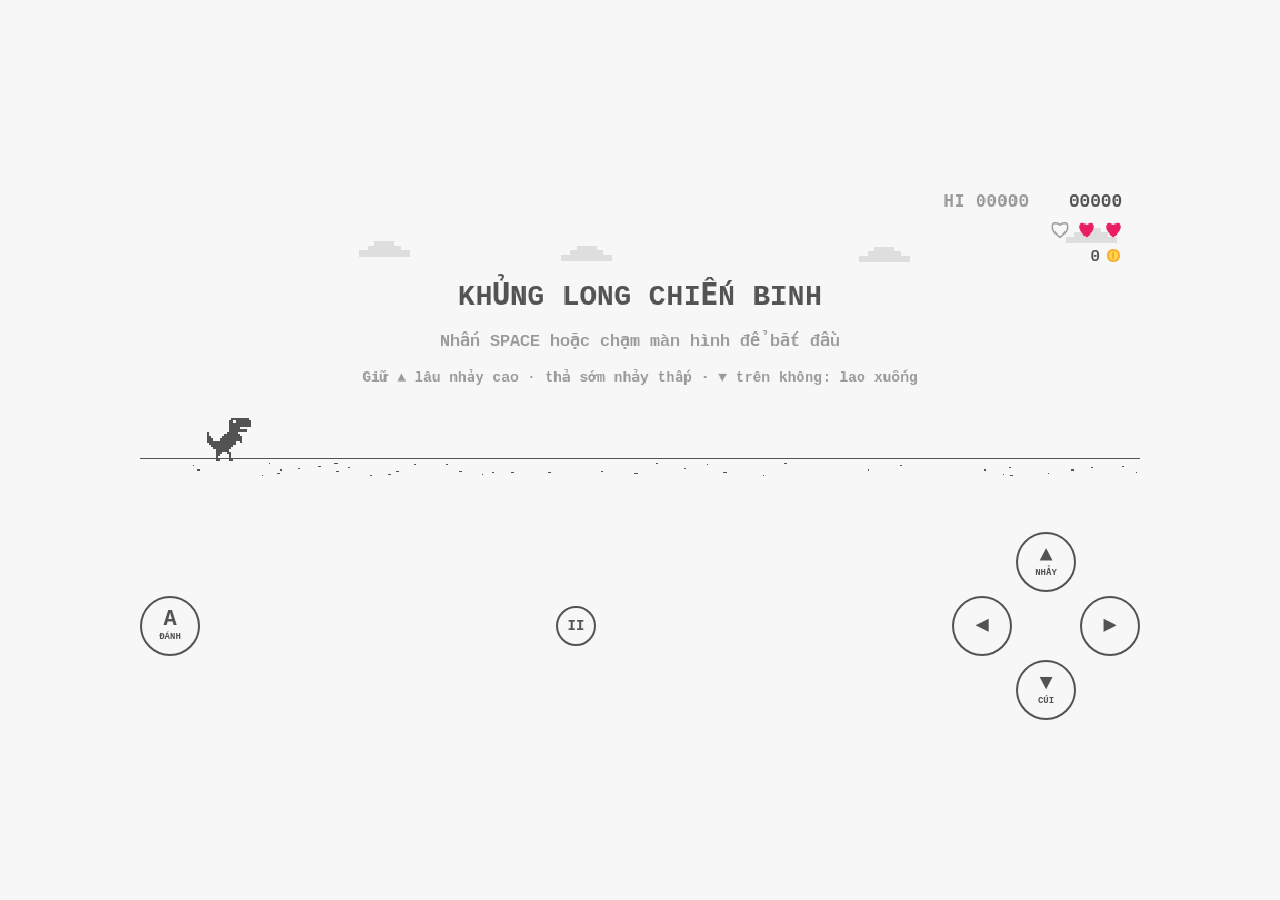
==== commit f5dc2a48: "d" ====
--- a/index.html
+++ b/index.html
@@ -18,10 +18,48 @@
     display: block; width: min(1000px, 100%); height: auto;
     image-rendering: pixelated; touch-action: manipulation; outline: none;
   }
+  #pad { width: min(1000px, 100%); display: flex; justify-content: space-between; align-items: center; gap: 8px; }
+  #pad .grp { display: flex; gap: 10px; align-items: center; }
+  #pad button {
+    width: 60px; height: 60px; border-radius: 50%; padding: 0;
+    border: 2px solid var(--fg); background: transparent; color: var(--fg);
+    font: bold 22px "Courier New", monospace; line-height: 1; cursor: pointer;
+    display: flex; flex-direction: column; align-items: center; justify-content: center;
+    touch-action: none; -webkit-tap-highlight-color: transparent;
+  }
+  #pad button small { font-size: 9px; margin-top: 2px; }
+  #pad button.big { width: 76px; height: 76px; font-size: 26px; }
+  #pad button.mini { width: 40px; height: 40px; font-size: 14px; }
+  #pad button.on { background: var(--fg); color: var(--bg); }
+  /* 4 nút hướng xếp hình dấu cộng */
+  #pad .dpad { display: grid; grid-template-columns: repeat(3, auto); grid-template-rows: repeat(3, auto); gap: 4px; }
+  #pad .dpad .up    { grid-area: 1 / 2; }
+  #pad .dpad .left  { grid-area: 2 / 1; }
+  #pad .dpad .right { grid-area: 2 / 3; }
+  #pad .dpad .down  { grid-area: 3 / 2; }
+  @media (max-width: 480px) {
+    #pad .grp { gap: 6px; }
+    #pad .dpad { gap: 2px; }
+    #pad button { width: 50px; height: 50px; font-size: 18px; }
+    #pad button.big { width: 62px; height: 62px; font-size: 22px; }
+    #pad button.mini { width: 32px; height: 32px; font-size: 12px; }
+  }
 </style>
 </head>
 <body>
 <canvas id="game" width="900" height="300" tabindex="0"></canvas>
+<div id="pad">
+  <div class="grp">
+    <button data-key="KeyA" tabindex="-1" title="A: tấn công / mua">A<small>ĐÁNH</small></button>
+  </div>
+  <button data-key="KeyP" class="mini" tabindex="-1" title="P / Esc: tạm dừng">II</button>
+  <div class="dpad">
+    <button data-key="ArrowUp" class="up" tabindex="-1" title="Space / ↑: giữ lâu nhảy cao, thả sớm nhảy thấp">▲<small>NHẢY</small></button>
+    <button data-key="ArrowLeft" class="left" tabindex="-1" title="← (lái máy bay / chọn)">◀</button>
+    <button data-key="ArrowRight" class="right" tabindex="-1" title="→ (lái máy bay / chọn)">▶</button>
+    <button data-key="ArrowDown" class="down" tabindex="-1" title="↓ / S: cúi, đang nhảy thì rơi nhanh">▼<small>CÚI</small></button>
+  </div>
+</div>
 
 <script>
 'use strict';
@@ -49,22 +87,45 @@
 };
 const TIMED = Object.keys(ITEM_INFO).filter(k => !ITEM_INFO[k].instant);
 const WEAPONS = ['sword', 'gun', 'bomb', 'laser'];   // chỉ cầm 1 vũ khí; khiên & giày dùng song song
-const MONSTER_PTS = { cactus: 20, bird: 50, scorpion: 30, slime: 30, bat: 40, drone: 40, boar: 40, mole: 40, wasp: 50, golem: 60 };
-// Quái mở khoá dần theo điểm: [loại, điểm mở khoá, tần suất ban đầu, tần suất tăng thêm mỗi 1000 điểm, tên]
+// Điểm, máu và xu nhận được khi hạ từng loại quái
+const MONSTERS = {
+  cactus:   { pts: 20, hp: 2, coin: 1 },
+  bird:     { pts: 50, hp: 1, coin: 2 },
+  scorpion: { pts: 30, hp: 2, coin: 2 },
+  slime:    { pts: 30, hp: 2, coin: 2 },
+  goblin:   { pts: 30, hp: 1, coin: 2 },
+  bat:      { pts: 40, hp: 1, coin: 2 },
+  drone:    { pts: 40, hp: 1, coin: 1 },
+  boar:     { pts: 40, hp: 3, coin: 3 },
+  mole:     { pts: 40, hp: 2, coin: 3 },
+  wasp:     { pts: 50, hp: 2, coin: 3 },
+  golem:    { pts: 60, hp: 6, coin: 6 },
+};
+// Quái mở khoá dần theo điểm (giãn cách xa để quái mới ra chậm): [loại, điểm mở khoá, tần suất ban đầu, tần suất tăng thêm mỗi 1000 điểm, tên]
 const MONSTER_TABLE = [
   ['cactus',   0,    5,   0,   'XƯƠNG RỒNG'],
-  ['bird',     250,  2,   0.3, 'CHIM'],
-  ['scorpion', 400,  1.5, 0.3, 'BỌ CẠP'],
-  ['slime',    550,  1.5, 0.3, 'SLIME NHẢY'],
-  ['bat',      700,  1.2, 0.3, 'DƠI'],
-  ['boar',     1000, 1.2, 0.4, 'HEO RỪNG'],
-  ['mole',     1400, 1.2, 0.4, 'GIUN CÁT'],
-  ['wasp',     1800, 1.0, 0.4, 'ONG BẮP CÀY'],
-  ['golem',    2400, 0.8, 0.4, 'NGƯỜI ĐÁ'],
-  ['flock',    3000, 0.6, 0.3, 'ĐÀN CHIM'],
+  ['bird',     500,  2,   0.3, 'CHIM'],
+  ['scorpion', 1000, 1.5, 0.3, 'BỌ CẠP'],
+  ['slime',    1600, 1.5, 0.3, 'SLIME NHẢY'],
+  ['goblin',   2200, 1.3, 0.3, 'YÊU TINH PHI ĐAO'],
+  ['bat',      2900, 1.2, 0.3, 'DƠI'],
+  ['boar',     3700, 1.2, 0.4, 'HEO RỪNG'],
+  ['mole',     4600, 1.2, 0.4, 'GIUN CÁT'],
+  ['wasp',     5600, 1.0, 0.4, 'ONG BẮP CÀY'],
+  ['golem',    7000, 0.8, 0.4, 'NGƯỜI ĐÁ'],
+  ['flock',    8500, 0.6, 0.3, 'ĐÀN CHIM'],
 ];
-// Thời gian dùng vật phẩm: khởi đầu 10 giây, điểm càng cao càng lâu (tối đa 30 giây)
-const itemDuration = () => Math.min(30, 10 + score() / 300);
+// Cửa hàng nâng cấp vũ khí: cứ mỗi 10.000 điểm dừng chân 1 lần
+const SHOP_EVERY = 5000;
+const UPG_MAX = 5, UPG_COST = [20, 40, 70, 110, 160];
+const UPG_STATS = [['rate', 'TỈ LỆ RƠI'], ['dmg', 'SÁT THƯƠNG'], ['cd', 'ĐỘ TRỄ'], ['dur', 'THỜI GIAN']];
+const WEAPON_DMG = { sword: 2, gun: 1, bomb: 4, laser: 8 };   // sát thương cơ bản lên quái (laser: mỗi giây)
+const WEAPON_CD = { sword: 0.32, gun: 0.22, bomb: 0.9 };      // laser bắn liên tục nên không có độ trễ
+const upgVal = (stat, lv) => stat === 'rate' ? 1 + 0.5 * lv : stat === 'dmg' ? 1 + 0.3 * lv : stat === 'cd' ? 1 - 0.12 * lv : 10 + 4 * lv;
+const upgOf = (k, stat) => upgVal(stat, upg[k][stat]);
+const canUpg = (k, stat) => !(k === 'laser' && stat === 'cd');
+// Thời gian dùng: vũ khí 10 giây (nâng tối đa 30 giây), khiên / giày / jetpack cố định 10 giây
+const itemDuration = k => WEAPONS.includes(k) ? upgOf(k, 'dur') : 10;
 
 const canvas = document.getElementById('game');
 const ctx = canvas.getContext('2d');
@@ -287,13 +348,15 @@
 function sfx(n) { try { SFX[n] && SFX[n](); } catch (e) {} }
 
 // ================== TRẠNG THÁI ==================
-let state = 'ready';            // ready | running | paused | over
+let state = 'ready';            // ready | running | paused | shop | over
 let speed, dist, bonus, time, lives;
 let obstacles, items, bullets, bombs, shots, particles, texts, booms;
 let effects, gapLeft, itemTimer, shakeT, overT, lastMilestone;
 let boss, bossPending, bossNextAt, bossLevel, warnT, warnText, laserOn, laserSndT, bossHitSndT;
 let jetMode = false, lastBossType = null, heartTimer = 0, effectsMax = {}, unlockIdx = 0, thrustSndT = 0;
 let nightT = 0;
+let coins = 0, upg = {}, shopNextAt = SHOP_EVERY, shopPending = false, shopStall = null;
+let shopSel = { r: 0, c: 0 }, shopMsg = null, shopMsgT = 0, coinFx = [];
 let hiScore = 0;
 try { hiScore = parseInt(localStorage.getItem('dino_hi') || '0', 10) || 0; } catch (e) {}
 const keys = { jump: false, down: false, left: false, right: false, attack: false };
@@ -337,11 +400,13 @@
   obstacles = []; items = []; bullets = []; bombs = []; shots = []; particles = []; texts = []; booms = [];
   effects = {}; effectsMax = {}; for (const k of TIMED) { effects[k] = 0; effectsMax[k] = 10; }
   unlockIdx = 1; thrustSndT = 0;
+  coins = 0; upg = {}; for (const k of WEAPONS) upg[k] = { rate: 0, dmg: 0, cd: 0, dur: 0 };
+  shopNextAt = SHOP_EVERY; shopPending = false; shopStall = null; coinFx = [];
   gapLeft = 650; itemTimer = rand(8, 25); heartTimer = rand(20, 45); shakeT = 0; overT = 0; lastMilestone = 0;
   boss = null; bossPending = false; bossNextAt = rand(BOSS_GAP_MIN, BOSS_GAP_MAX); bossLevel = 0; lastBossType = null; jetMode = false;
   warnT = 0; warnText = ''; laserOn = false; laserSndT = 0; bossHitSndT = 0;
   Object.assign(dino, { x: 60, y: 0, vy: 0, onGround: true, ducking: false, runT: 0, slashT: 0, slashCD: 0,
-                        shootCD: 0, bombCD: 0, flashT: 0, invT: 0, doubleUsed: false, dead: false, thrust: false });
+                        shootCD: 0, bombCD: 0, flashT: 0, invT: 0, doubleUsed: false, dead: false, thrust: false, slashId: 0 });
 }
 
 // ================== KHỦNG LONG ==================
@@ -368,6 +433,11 @@
 function dinoBox() { const sp = dinoSprite(); return { x: dino.x, y: sp.top, w: sp.w, h: sp.h }; }
 function dinoCenter() { const r = dinoBox(); return { x: r.x + r.w / 2, y: r.y + r.h / 2 }; }
 
+// Đang ở trên không mà ấn xuống: lao xuống ngay (kết hợp trọng lực ×2.5 khi giữ ▼)
+function fastFall() {
+  if (state !== 'running' || jetMode || dino.onGround || dino.dead) return;
+  dino.vy = Math.min(dino.vy, -350);
+}
 function jump() {
   if (dino.dead || jetMode) return;
   if (dino.onGround) {
@@ -390,14 +460,14 @@
   return { dx: 1, dy: 0 };
 }
 function trySlash() {
-  if (effects.sword > 0 && dino.slashCD <= 0) { dino.slashT = 0.2; dino.slashCD = 0.32; sfx('slash'); }
+  if (effects.sword > 0 && dino.slashCD <= 0) { dino.slashT = 0.2; dino.slashCD = WEAPON_CD.sword * upgOf('sword', 'cd'); dino.slashId++; sfx('slash'); }
 }
 function tryShoot() {
   if (effects.gun > 0 && dino.shootCD <= 0) {
     const hand = dinoSprite().hand, ox = hand.x + 12, oy = hand.y - 2;
     const d = aimDir(ox, oy);
-    bullets.push({ x: ox, y: oy, vx: d.dx * BULLET_SPEED, vy: d.dy * BULLET_SPEED, dmg: 1 });
-    dino.shootCD = 0.22; dino.flashT = 0.06;
+    bullets.push({ x: ox, y: oy, vx: d.dx * BULLET_SPEED, vy: d.dy * BULLET_SPEED, dmg: upgOf('gun', 'dmg') });
+    dino.shootCD = WEAPON_CD.gun * upgOf('gun', 'cd'); dino.flashT = 0.06;
     sfx('shoot');
   }
 }
@@ -408,7 +478,7 @@
     const t = bossTarget();
     if (t && t.x > ox + 60) { const T = 0.75; vx = (t.x - ox) / T; vy = (t.y - oy - 0.5 * BOMB_G * T * T) / T; }
     bombs.push({ x: ox, y: oy, vx, vy, t: 0 });
-    dino.bombCD = 0.9;
+    dino.bombCD = WEAPON_CD.bomb * upgOf('bomb', 'cd');
     sfx('throw');
   }
 }
@@ -474,7 +544,8 @@
 function makeBoar(x)  { return { type: 'boar', x, y: GROUND - 18, w: 19 * S, h: 9 * S, extra: 170, t: 0 }; }
 function makeMole(x)  { return { type: 'mole', x, y: GROUND, w: 18, h: 0, extra: 0, t: 0, phase: Math.random() * 1.8, up: 0 }; }
 function makeWasp(x)  { return { type: 'wasp', x, y: GROUND - 60, baseY: GROUND - 60, w: 24, h: 16, extra: 120, t: Math.random() * 6 }; }
-function makeGolem(x) { return { type: 'golem', x, y: GROUND - 56, w: 30, h: 56, extra: 30, t: 0, hp: 3, hitT: 0 }; }
+function makeGolem(x) { return { type: 'golem', x, y: GROUND - 56, w: 30, h: 56, extra: 30, t: 0, hitT: 0 }; }
+function makeGoblin(x) { return { type: 'goblin', x, y: GROUND - 30, w: 22, h: 30, extra: 30, t: 0, cd: rand(0.2, 0.6), wind: 0, throws: 0 }; }
 function makeDrone(x, y) { return { type: 'drone', x, y, w: 20, h: 20, extra: 0, t: 0, vx: -80, vy: 0 }; }
 
 function cactusRects(o) {
@@ -505,6 +576,7 @@
     case 'mole':     return o.h < 6 ? [] : [{ x: o.x + 3, y: o.y + 2, w: o.w - 6, h: o.h - 2 }];
     case 'wasp':     return [{ x: o.x + 3, y: o.y + 3, w: o.w - 6, h: o.h - 6 }];
     case 'golem':    return [{ x: o.x + 3, y: o.y + 4, w: o.w - 6, h: o.h - 4 }];
+    case 'goblin':   return [{ x: o.x + 3, y: o.y + 3, w: o.w - 6, h: o.h - 3 }];
   }
   return [];
 }
@@ -527,7 +599,7 @@
     return;
   }
   const make = { cactus: makeCactus, bird: makeBird, scorpion: makeScorpion, slime: makeSlime, bat: makeBat,
-                 boar: makeBoar, mole: makeMole, wasp: makeWasp, golem: makeGolem }[type];
+                 boar: makeBoar, mole: makeMole, wasp: makeWasp, golem: makeGolem, goblin: makeGoblin }[type];
   obstacles.push(make(W + 10));
   if (type === 'scorpion') gapLeft += 150;
   if (type === 'boar') gapLeft += 220;
@@ -545,7 +617,7 @@
 function spawnItem(mode) {
   let kind;
   let y = Math.random() < 0.5 ? GROUND - 95 : GROUND - 20;
-  if (mode === 'first') kind = pickWeighted([['gun', 1], ['laser', 1], ['bomb', 1]]);
+  if (mode === 'first') kind = pickWeighted(['gun', 'laser', 'bomb'].map(k => [k, upgOf(k, 'rate')]));
   else if (mode === 'jet') {                     // đang lái máy bay: chỉ rơi khiên / mạng, ở độ cao bất kỳ
     kind = pickWeighted([['none', 1], ['shield', 0.3]].concat(lives < MAX_LIVES ? [['heart', 0.7]] : []));
     if (kind === 'none') return;                 // nhiều lượt không rơi gì để boss bay không quá dễ
@@ -555,6 +627,7 @@
     for (const k in ITEM_INFO) {
       const info = ITEM_INFO[k];
       let w = mode === 'boss' ? info.bw : info.w;
+      if (WEAPONS.includes(k)) w *= upgOf(k, 'rate');
       if (k === 'heart' && lives >= MAX_LIVES) w = 0;
       if (w > 0) entries.push([k, w]);
     }
@@ -576,8 +649,7 @@
   } else {
     // Chỉ cầm 1 vũ khí: nhặt vũ khí mới thì mất vũ khí cũ. Khiên và giày nhảy đôi dùng song song được.
     if (WEAPONS.includes(it.kind)) for (const k of WEAPONS) effects[k] = 0;
-    let dur = itemDuration();
-    if (it.kind === 'shield' && boss) dur = Math.min(dur, 10);   // khiên khi đánh boss tối đa 10 giây
+    const dur = itemDuration(it.kind);
     effects[it.kind] = dur; effectsMax[it.kind] = dur;
     sfx('pickup');
     addText(it.x, iy - 24, info.name + ' ' + Math.round(dur) + 's', info.color);
@@ -592,7 +664,10 @@
   trex:   { name: 'BẠO CHÚA T-REX',    kind: 'ground', w: 20 * 4, h: 19 * 4, homeX: 770, hp: 100 },
   dragon: { name: 'RỒNG LỬA',          kind: 'high',   w: 28 * 5, h: 14 * 5, homeX: 690, hp: 220 },
   ufo:    { name: 'ĐĨA BAY NGOÀI HÀNH TINH', kind: 'high', w: 112, h: 52,   homeX: 700, hp: 280 },
+  mammoth:{ name: 'VOI MA MÚT',        kind: 'ground', w: 120,    h: 88,     homeX: 740, hp: 120 },
+  brachio:{ name: 'KHỦNG LONG CỔ DÀI', kind: 'ground', w: 140,    h: 150,    homeX: 730, hp: 130 },
 };
+const brachioHead = b => ({ x: b.x + 6, y: b.y + 18 + Math.sin(b.t * 2) * 4 });
 const BOSS_TYPES = Object.keys(BOSS_DEF);
 const nextBossGap = () => rand(BOSS_GAP_MIN, BOSS_GAP_MAX);
 
@@ -640,9 +715,10 @@
 }
 function endBoss(win) {
   if (win) {
-    const p = 500 * boss.level;
-    bonus += p;
-    addText(W / 2, 110, 'HẠ BOSS! +' + p, '#ffb300', 22);
+    const p = 500 * boss.level, c = 25 * boss.level;
+    bonus += p; coins += c;
+    coinBurst(boss.x + boss.w / 2, boss.y + boss.h / 2, 8);
+    addText(W / 2, 110, 'HẠ BOSS! +' + p + '  +' + c + ' XU', '#ffb300', 22);
     const kind = lives < MAX_LIVES ? 'heart' : pickWeighted(TIMED.map(k => [k, 1]));
     items.push({ kind, x: Math.min(W - 40, boss.x + boss.w / 2), y: GROUND - 20, t: 0 });
   }
@@ -741,6 +817,40 @@
       sfx('charge');
     } else {                                                 // thả drone đuổi theo
       for (let i = 0; i < 2 + (lv >= 8 ? 1 : 0); i++) obstacles.push(makeDrone(b.x + 20 + i * 30, b.y + 35));
+    }
+  } else if (b.type === 'mammoth') {
+    if (r < 0.4) {                                           // vòi phun cầu tuyết vòng cung, rơi xuống lăn
+      for (let i = 0; i < 2 + (lv >= 6 ? 1 : 0); i++) schedule(i * 0.45, () => {
+        enemyShot('snow', boss.x + 6, boss.y + 70, -rand(260, 400) * boss.power, -rand(250, 420), { g: 900, w: 16, h: 16, rolls: true });
+        sfx('throw');
+      });
+    } else if (r < 0.75) {                                   // dậm chân → băng nhọn rơi cắm xuống đất phía trước (nhảy qua)
+      shakeT = Math.max(shakeT, 0.25); sfx('boom');
+      for (let i = 0; i < 2 + (lv >= 5 ? 1 : 0); i++) schedule(0.3 + i * 0.55 / pw, () => {
+        enemyShot('icicle', rand(380, 620), -20, 0, 0, { g: 1400, w: 10, h: 22, rolls: true, rollV: speed });
+      });
+    } else {                                                 // gầm lên rồi lăn quả cầu tuyết khổng lồ (nhảy qua)
+      addText(b.x + 30, b.y - 12, '!!', '#e53935', 26);
+      sfx('roar');
+      schedule(0.6 / Math.sqrt(pw), () => enemyShot('bigsnow', boss.x, GROUND - 17, 0, 0, { w: 34, h: 34, rolling: true, rollV: speed + 160 * boss.power }));
+    }
+  } else if (b.type === 'brachio') {
+    if (r < 0.35) {                                          // phun axit nhắm thẳng vào khủng long
+      for (let i = 0; i < 3 + (lv >= 6 ? 1 : 0); i++) schedule(i * 0.45 / pw, () => {
+        const h = brachioHead(boss), c = dinoCenter();
+        aimShot('acid', h.x, h.y, c.x, c.y, 360 * boss.power, { w: 12, h: 12 });
+        sfx('spike');
+      });
+    } else if (r < 0.7) {                                    // rung cây: lá bay thấp (nhảy) / cao (cúi)
+      for (let i = 0; i < 3 + Math.min(3, Math.floor(lv / 3)); i++) schedule(i * 0.5 / pw, () => {
+        const low = Math.random() < 0.5;
+        enemyShot('leaf', boss.x + 30, low ? GROUND - 10 : GROUND - 31, -(speed + 240 * boss.power), 0, { w: 18, h: 8 });
+      });
+    } else {                                                 // dậm chân: 2 sóng xung kích (nhảy qua)
+      for (let i = 0; i < 2; i++) schedule(i * 0.7, () => {
+        enemyShot('wave', boss.x + 40, GROUND - 8, 0, 0, { w: 26, h: 16, rolling: true, rollV: speed + 200 * boss.power });
+        shakeT = Math.max(shakeT, 0.25); sfx('boom');
+      });
     }
   }
 }
@@ -805,19 +915,25 @@
   }
 }
 function addText(x, y, text, color, size = 14) { texts.push({ x, y, text, color, size, life: 1.1 }); }
-function destroyObstacle(o, how) {
+function coinBurst(x, y, n) {
+  for (let i = 0; i < Math.min(n, 8); i++) coinFx.push({ x0: x + rand(-10, 10), y0: y + rand(-10, 10), t: -i * 0.06 });
+}
+// Gây sát thương lên quái (mỗi loại có lượng máu riêng); khiên húc là chết ngay
+function hitObstacle(o, how, dmg) {
   if (o.dead) return;
-  if (o.hp > 1 && how !== 'bomb' && how !== 'shield') {
-    if (o.hitT > 0) return;
-    o.hp--; o.hitT = 0.12;
-    burst(o.x + o.w / 2, o.y + o.h / 2, 6, ['#9e9e9e', 'fg'], 0.5);
-    sfx('bosshit');
-    return;
+  if (how !== 'shield') {
+    if (o.hp == null) o.hp = o.maxHp = MONSTERS[o.type].hp;
+    o.hp -= dmg; o.hitT = 0.1;
+    if (o.hp > 0.001) {
+      if (how !== 'laser') { burst(o.x + o.w / 2, o.y + o.h / 2, 6, [ITEM_INFO[how].color, 'fg'], 0.5); sfx('bosshit'); }
+      return;
+    }
   }
   o.dead = true;
   const cx = o.x + o.w / 2, cy = o.y + o.h / 2;
-  const p = how === 'shield' ? 10 : MONSTER_PTS[o.type];
-  bonus += p;
+  const p = how === 'shield' ? 10 : MONSTERS[o.type].pts, c = MONSTERS[o.type].coin;
+  bonus += p; coins += c;
+  coinBurst(cx, cy, c);
   const c2 = { cactus: '#66bb6a', slime: '#9ccc65', golem: '#9e9e9e', mole: '#a1887f', boar: '#8d6e63', wasp: '#fdd835' }[o.type] || '#ffca28';
   burst(cx, cy, 20, ['fg', c2, ITEM_INFO[how].color]);
   addText(cx, cy - 28, '+' + p, ITEM_INFO[how].color);
@@ -830,9 +946,9 @@
   burst(x, y, 30, ['#ffca28', '#ff7043', '#e53935', 'fg'], 1.2);
   shakeT = Math.max(shakeT, 0.25);
   sfx('boom');
-  for (const o of obstacles) if (!o.dead && circleRect(x, y, R, fullRect(o))) destroyObstacle(o, 'bomb');
+  for (const o of obstacles) if (!o.dead && circleRect(x, y, R, fullRect(o))) hitObstacle(o, 'bomb', WEAPON_DMG.bomb * upgOf('bomb', 'dmg'));
   for (const s of shots) if (!s.solid && circleRect(x, y, R, shotRect(s))) s.dead = true;
-  if (boss && circleRect(x, y, R, bossRect())) hurtBoss(6);
+  if (boss && circleRect(x, y, R, bossRect())) hurtBoss(6 * upgOf('bomb', 'dmg'));
 }
 function shotRect(s) {
   if (s.kind === 'beam') return s.t >= s.warn ? { x: 0, y: s.y - 6, w: s.x1, h: 12 } : { x: -999, y: -999, w: 0, h: 0 };
@@ -914,12 +1030,22 @@
   }
 
   // Boss
-  if (!boss && !bossPending && score() >= bossNextAt) bossPending = true;
+  const shopBusy = () => shopPending || (shopStall && !shopStall.visited);
+  if (!boss && !bossPending && !shopBusy() && score() >= bossNextAt) bossPending = true;
   if (bossPending && obstacles.length === 0) { bossPending = false; startBoss(); }
   if (boss) updateBoss(dt);
 
-  // Sinh chướng ngại (tạm ngưng khi có boss)
-  if (!boss && !bossPending) {
+  // Cửa hàng: dọn hết quái, quầy hàng chạy tới rồi khủng long dừng chân mua nâng cấp
+  if (!boss && !bossPending && !shopBusy() && score() >= shopNextAt) shopPending = true;
+  if (shopPending && obstacles.length === 0) { shopPending = false; shopStall = { x: W + 20, visited: false }; }
+  if (shopStall) {
+    shopStall.x -= move;
+    if (!shopStall.visited && shopStall.x <= dino.x - 20) openShop();
+    else if (shopStall.x < -140) shopStall = null;
+  }
+
+  // Sinh chướng ngại (tạm ngưng khi có boss hoặc sắp tới cửa hàng)
+  if (!boss && !bossPending && !shopBusy()) {
     gapLeft -= move;
     if (gapLeft <= 0) {
       spawnObstacle();
@@ -972,6 +1098,15 @@
       o.h = Math.round(up * 44); o.y = GROUND - o.h;
     }
     if (o.type === 'bat') o.y = o.baseY + Math.sin(o.t * 3) * 32;
+    if (o.type === 'goblin') {                               // yêu tinh: giơ tay rồi phi đao (thấp → nhảy, cao → cúi)
+      if (o.wind > 0) {
+        o.wind -= dt;
+        if (o.wind <= 0) {
+          enemyShot('knife', o.x - 2, Math.random() < 0.5 ? GROUND - 12 : GROUND - 31, -(speed + 200), 0, { w: 16, h: 6 });
+          sfx('throw'); o.throws++; o.cd = rand(0.9, 1.4);
+        }
+      } else if ((o.cd -= dt) <= 0 && o.throws < 2 && o.x < W - 60 && o.x > dino.x + 240) o.wind = 0.35;
+    }
   }
   for (const it of items) { it.x -= move; it.t += dt; }
   for (const b of bullets) {
@@ -1010,14 +1145,18 @@
   // Kiếm: chém mọi quái trước mặt, đánh bật đạn của boss
   if (dino.slashT > 0) {
     const zone = slashZone();
-    for (const o of obstacles) if (!o.dead && obstacleRects(o).some(r => overlap(r, zone))) destroyObstacle(o, 'sword');
+    for (const o of obstacles) {
+      if (o.dead || o.slashId === dino.slashId || !obstacleRects(o).some(r => overlap(r, zone))) continue;
+      o.slashId = dino.slashId;                              // mỗi nhát chém chỉ trúng 1 lần
+      hitObstacle(o, 'sword', WEAPON_DMG.sword * upgOf('sword', 'dmg'));
+    }
     for (const s of shots) {
       if (!s.dead && !s.solid && overlap(shotRect(s), zone)) {
         s.dead = true;
         sfx('deflect');
         burst(s.x, s.y, 6, ['#ffffff', ITEM_INFO.sword.color], 0.5);
         const d = aimDir(s.x, s.y);
-        bullets.push({ x: s.x, y: s.y, vx: d.dx * 900, vy: d.dy * 900, dmg: 3, reflected: true });
+        bullets.push({ x: s.x, y: s.y, vx: d.dx * 900, vy: d.dy * 900, dmg: 3 * upgOf('sword', 'dmg'), reflected: true });
       }
     }
   }
@@ -1025,9 +1164,9 @@
   // Laser
   if (laserOn) {
     const L = laserLine();
-    for (const o of obstacles) if (!o.dead && obstacleRects(o).some(r => segRect(L, r))) destroyObstacle(o, 'laser');
+    for (const o of obstacles) if (!o.dead && obstacleRects(o).some(r => segRect(L, r))) hitObstacle(o, 'laser', WEAPON_DMG.laser * upgOf('laser', 'dmg') * dt);
     for (const s of shots) if (!s.dead && !s.solid && segRect(L, shotRect(s))) { s.dead = true; burst(s.x, s.y, 4, ['#00e5ff', '#ffffff'], 0.4); }
-    if (boss && segRect(L, bossRect())) hurtBoss(10 * dt);
+    if (boss && segRect(L, bossRect())) hurtBoss(10 * upgOf('laser', 'dmg') * dt);
   }
 
   // Đạn của người chơi
@@ -1035,7 +1174,7 @@
     const br = b.missile ? { x: b.x - 8, y: b.y - 6, w: 16, h: 12 } : { x: b.x - 6, y: b.y - 8, w: 14, h: 16 };
     for (const o of obstacles) {
       if (o.dead || b.dead) continue;
-      if (o.type !== 'cactus' && overlap(br, fullRect(o))) { b.dead = true; destroyObstacle(o, 'gun'); }
+      if (o.type !== 'cactus' && overlap(br, fullRect(o))) { b.dead = true; hitObstacle(o, b.reflected ? 'sword' : 'gun', b.dmg); }
       else if (o.type === 'cactus' && !b.reflected && cactusRects(o).some(r => overlap({ x: b.x, y: b.y - 2, w: 8, h: 4 }, r))) {
         b.dead = true; burst(b.x, b.y, 5, ['#ffca28', 'fg'], 0.5);
       }
@@ -1073,7 +1212,7 @@
   for (const o of obstacles) {
     if (o.dead || state !== 'running') continue;
     if (!obstacleRects(o).some(r => dr.some(d => overlap(d, r)))) continue;
-    if (effects.shield > 0) destroyObstacle(o, 'shield');
+    if (effects.shield > 0) hitObstacle(o, 'shield');
     else damage();
   }
   for (const s of shots) {
@@ -1117,6 +1256,9 @@
   texts = texts.filter(t => t.life > 0);
   for (const b of booms) b.life -= dt;
   booms = booms.filter(b => b.life > 0);
+  for (const c of coinFx) c.t += dt;
+  coinFx = coinFx.filter(c => c.t < 0.6);
+  shopMsgT -= dt;
   shakeT = Math.max(0, shakeT - dt);
   if (state === 'over') overT += dt;
   const target = (Math.floor(pts() / 700) % 2 === 1) ? 1 : 0;
@@ -1281,7 +1423,24 @@
       ctx.fillStyle = c2; ctx.fillRect(x + 6, y, 18, 16);
       ctx.fillStyle = '#ff6f00'; ctx.fillRect(x + 8, y + 6, 4, 3); ctx.fillRect(x + 16, y + 6, 4, 3);
       ctx.fillStyle = '#616161'; ctx.fillRect(x + 8, y + 24, 6, 4); ctx.fillRect(x + 17, y + 30, 5, 3);
-      for (let i = 0; i < o.hp; i++) { ctx.fillStyle = '#e53935'; ctx.fillRect(x + 6 + i * 7, y - 6, 5, 3); }
+      break;
+    }
+    case 'goblin': {
+      const step = Math.floor(o.t * 8) % 2;
+      ctx.fillStyle = '#33691e'; ctx.fillRect(x + 6, y + 22 + step, 4, 8 - step); ctx.fillRect(x + 12, y + 22 + (1 - step), 4, 7 + step);
+      ctx.fillStyle = '#795548'; ctx.fillRect(x + 4, y + 12, 14, 11);
+      ctx.fillStyle = '#7cb342'; ctx.fillRect(x + 4, y + 2, 14, 11);
+      ctx.beginPath(); ctx.moveTo(x + 4, y + 4); ctx.lineTo(x - 4, y); ctx.lineTo(x + 4, y + 9); ctx.fill();
+      ctx.beginPath(); ctx.moveTo(x + 18, y + 4); ctx.lineTo(x + 25, y); ctx.lineTo(x + 18, y + 9); ctx.fill();
+      ctx.fillStyle = '#ffeb3b'; ctx.fillRect(x + 5, y + 5, 3, 3); ctx.fillRect(x + 11, y + 5, 3, 3);
+      ctx.fillStyle = '#3e2723'; ctx.fillRect(x + 5, y + 10, 7, 1);
+      if (o.wind > 0) {                                      // giơ dao chuẩn bị phi
+        ctx.fillStyle = '#7cb342'; ctx.fillRect(x + 16, y + 2, 3, 11);
+        ctx.fillStyle = '#cfd8dc'; ctx.fillRect(x + 16, y - 7, 3, 9);
+      } else {
+        ctx.fillStyle = '#7cb342'; ctx.fillRect(x + 1, y + 14, 4, 3);
+        ctx.fillStyle = '#cfd8dc'; ctx.fillRect(x - 6, y + 14, 7, 2);
+      }
       break;
     }
     case 'drone':
@@ -1290,6 +1449,38 @@
       ctx.fillStyle = f ? '#ff1744' : '#ff8a80'; circle(x + 7, y + 10, 3.5);
       break;
   }
+}
+
+function drawMonster(o) {
+  if (o.hitT > 0 && o.type !== 'golem') ctx.globalAlpha = 0.5;
+  drawObstacle(o);
+  ctx.globalAlpha = 1;
+  if (o.maxHp > 1 && o.hp < o.maxHp) {                       // thanh máu quái
+    const bx = Math.round(o.x + o.w / 2 - 12), by = Math.round(o.y) - 9;
+    ctx.fillStyle = COL.dim; ctx.fillRect(bx, by, 24, 4);
+    ctx.fillStyle = '#e53935'; ctx.fillRect(bx, by, 24 * Math.max(0, o.hp / o.maxHp), 4);
+  }
+}
+function drawCoin(x, y, r) {
+  ctx.fillStyle = '#f9a825'; circle(x, y, r);
+  ctx.fillStyle = '#ffd54f'; circle(x, y, r * 0.7);
+  ctx.fillStyle = '#f9a825'; ctx.fillRect(x - r * 0.15, y - r * 0.45, r * 0.3, r * 0.9);
+}
+function drawStall(x) {
+  x = Math.round(x);
+  const top = GROUND - 92;
+  ctx.fillStyle = '#8d6e63'; ctx.fillRect(x + 6, top + 20, 6, 72); ctx.fillRect(x + 104, top + 20, 6, 72);
+  for (let i = 0; i < 6; i++) {                              // mái sọc
+    ctx.fillStyle = i % 2 ? '#ffffff' : '#e53935';
+    ctx.fillRect(x + i * 19.4, top + 8, 19.4, 14); circle(x + 9.7 + i * 19.4, top + 22, 9.7);
+  }
+  ctx.fillStyle = '#6d4c41'; ctx.fillRect(x, top + 56, 116, 36);
+  ctx.fillStyle = '#a1887f'; ctx.fillRect(x - 4, top + 52, 124, 6);
+  drawIcon('sword', x + 22, top + 42, 0.7, Math.PI / 4); drawIcon('gun', x + 50, top + 44, 0.7);
+  drawIcon('bomb', x + 76, top + 44, 0.6); drawIcon('laser', x + 100, top + 44, 0.6);
+  ctx.fillStyle = '#fbc02d'; ctx.fillRect(x + 28, top - 12, 60, 18);
+  ctx.fillStyle = '#3e2723'; ctx.font = 'bold 12px "Courier New", monospace'; ctx.textAlign = 'center'; ctx.textBaseline = 'middle';
+  ctx.fillText('SHOP', x + 58, top - 3);
 }
 
 function drawCloud(x, y) {
@@ -1468,6 +1659,36 @@
       ctx.fillStyle = '#e040fb'; circle(0, 0, 5);
       ctx.fillStyle = '#ffffff'; circle(-1, -1, 2);
       break;
+    case 'knife':
+      ctx.rotate(-s.t * 22);
+      ctx.fillStyle = '#cfd8dc'; ctx.fillRect(-8, -1.5, 10, 3);
+      ctx.fillStyle = '#5d4037'; ctx.fillRect(2, -2, 6, 4);
+      break;
+    case 'snow': case 'bigsnow': {
+      const r = s.w / 2;
+      ctx.rotate(-s.t * (s.kind === 'snow' ? 10 : 6));
+      ctx.fillStyle = '#eceff1'; circle(0, 0, r);
+      ctx.strokeStyle = '#90a4ae'; ctx.lineWidth = 1.5; ctx.beginPath(); ctx.arc(0, 0, r, 0, Math.PI * 2); ctx.stroke();
+      ctx.fillStyle = '#b0bec5'; ctx.fillRect(-r * 0.5, -r * 0.3, r * 0.35, r * 0.35); ctx.fillRect(r * 0.15, r * 0.2, r * 0.3, r * 0.3);
+      break;
+    }
+    case 'icicle':
+      if (!s.rolling) { ctx.fillStyle = 'rgba(0,0,0,0.15)'; ctx.beginPath(); ctx.ellipse(0, GROUND - y, 7, 2, 0, 0, Math.PI * 2); ctx.fill(); }
+      else ctx.rotate(Math.PI);                              // cắm xuống đất thành gai băng
+      ctx.fillStyle = '#81d4fa';
+      ctx.beginPath(); ctx.moveTo(-5, -11); ctx.lineTo(5, -11); ctx.lineTo(0, 11); ctx.closePath(); ctx.fill();
+      ctx.fillStyle = '#e1f5fe'; ctx.fillRect(-2, -10, 2, 12);
+      break;
+    case 'acid':
+      ctx.fillStyle = 'rgba(118,255,3,0.35)'; circle(0, 0, 8);
+      ctx.fillStyle = '#64dd17'; circle(0, 0, 5);
+      ctx.fillStyle = '#ccff90'; circle(-1.5, -1.5, 2);
+      break;
+    case 'leaf':
+      ctx.rotate(Math.sin(s.t * 20) * 0.4);
+      ctx.fillStyle = '#558b2f'; ctx.beginPath(); ctx.ellipse(0, 0, 9, 4, 0, 0, Math.PI * 2); ctx.fill();
+      ctx.fillStyle = '#aed581'; ctx.fillRect(-8, -0.5, 16, 1);
+      break;
     case 'beam':
       ctx.restore(); ctx.save();
       if (s.t < s.warn) {                                    // vạch báo trước
@@ -1526,7 +1747,48 @@
     const angry = b.charge && b.charge.phase === 'wind' && Math.floor(b.t * 12) % 2;
     drawSprite(DINO_BODY.concat(legs), x, y, 4, flash || angry ? FLASH_PAL : { '#': '#4e342e', '.': '#ff1744' }, 20);
   } else if (b.type === 'ufo') drawUFO(b, flash);
+  else if (b.type === 'mammoth') drawMammoth(b, flash);
+  else if (b.type === 'brachio') drawBrachio(b, flash);
   else drawCactusKing(b, flash);
+}
+function drawMammoth(b, flash) {
+  const x = Math.round(b.x), y = Math.round(b.y), step = Math.floor(b.t * 4) % 2;
+  const f = flash ? '#ff8a80' : '#6d4c41', d = flash ? '#ff5252' : '#4e342e';
+  ctx.fillStyle = d;                                         // chân phía sau
+  ctx.fillRect(x + 50, y + 58 + step * 2, 15, 30 - step * 2); ctx.fillRect(x + 94, y + 60 - step * 2, 15, 28 + step * 2);
+  ctx.fillStyle = f;
+  ctx.beginPath(); ctx.ellipse(x + 76, y + 44, 44, 30, 0, 0, Math.PI * 2); ctx.fill();
+  ctx.beginPath(); ctx.arc(x + 36, y + 30, 26, 0, Math.PI * 2); ctx.fill();
+  ctx.fillRect(x + 36, y + 60 - step * 2, 15, 28 + step * 2); ctx.fillRect(x + 80, y + 58 + step * 2, 15, 30 - step * 2);
+  ctx.fillRect(x + 12, y + 34, 14, 28); ctx.fillRect(x + 8, y + 58, 11, 14); ctx.fillRect(x + 3, y + 68, 9, 8); ctx.fillRect(x, y + 62, 5, 9);
+  ctx.fillStyle = d;                                         // lông, tai, mắt
+  for (let i = 0; i < 6; i++) ctx.fillRect(x + 56 + i * 10, y + 24 + (i % 2) * 8, 3, 16);
+  for (let i = 0; i < 4; i++) ctx.fillRect(x + 22 + i * 8, y + 2 - (i % 2) * 3, 3, 6);
+  ctx.beginPath(); ctx.ellipse(x + 50, y + 30, 9, 14, 0, 0, Math.PI * 2); ctx.fill();
+  ctx.fillStyle = '#212121'; ctx.fillRect(x + 24, y + 22, 5, 5);
+  ctx.fillStyle = '#ff1744'; ctx.fillRect(x + 25, y + 23, 2, 2);
+  ctx.strokeStyle = flash ? '#ffffff' : '#fff8e1'; ctx.lineWidth = 6; ctx.lineCap = 'round';   // ngà
+  ctx.beginPath(); ctx.moveTo(x + 26, y + 48); ctx.quadraticCurveTo(x + 4, y + 64, x - 8, y + 40); ctx.stroke();
+  ctx.lineCap = 'butt';
+}
+function drawBrachio(b, flash) {
+  const x = Math.round(b.x), y = Math.round(b.y), step = Math.floor(b.t * 3) % 2, h = brachioHead(b);
+  const g = flash ? '#ff8a80' : '#689f38', d = flash ? '#ff5252' : '#33691e', l = flash ? '#ffcdd2' : '#aed581';
+  ctx.fillStyle = d;                                         // chân phía sau
+  ctx.fillRect(x + 64, y + 116 + step * 2, 14, 34 - step * 2); ctx.fillRect(x + 110, y + 118 - step * 2, 14, 32 + step * 2);
+  ctx.fillStyle = g;
+  ctx.beginPath(); ctx.moveTo(x + 112, y + 96); ctx.quadraticCurveTo(x + 136, y + 100, x + 140, y + 134); ctx.lineTo(x + 116, y + 120); ctx.closePath(); ctx.fill();
+  ctx.beginPath(); ctx.ellipse(x + 92, y + 108, 44, 24, 0, 0, Math.PI * 2); ctx.fill();
+  ctx.fillRect(x + 52, y + 118 - step * 2, 15, 32 + step * 2); ctx.fillRect(x + 96, y + 116 + step * 2, 15, 34 - step * 2);
+  ctx.strokeStyle = g; ctx.lineWidth = 18; ctx.lineCap = 'round';   // cổ dài
+  ctx.beginPath(); ctx.moveTo(x + 62, y + 100); ctx.quadraticCurveTo(x + 32, y + 70, h.x + 22, h.y + 6); ctx.stroke();
+  ctx.lineCap = 'butt';
+  ctx.beginPath(); ctx.ellipse(h.x + 14, h.y, 18, 10, -0.15, 0, Math.PI * 2); ctx.fill();
+  ctx.fillStyle = l;
+  for (const [sx, sy, r] of [[80, 98, 6], [100, 106, 5], [116, 98, 4], [88, 114, 4]]) circle(x + sx, y + sy, r);
+  ctx.fillStyle = '#ffeb3b'; ctx.fillRect(h.x + 10, h.y - 5, 4, 4);
+  ctx.fillStyle = '#212121'; ctx.fillRect(h.x + 10, h.y - 4, 2, 2);
+  ctx.fillStyle = d; ctx.fillRect(h.x - 2, h.y + 4, 12, 2);
 }
 function drawUFO(b, flash) {
   const cx = b.x + b.w / 2, y = b.y;
@@ -1557,6 +1819,9 @@
     else { ctx.strokeStyle = COL.dim; ctx.lineWidth = 2; ctx.stroke(); }
     ctx.restore();
   }
+  drawCoin(W - 24, 68, 6);
+  ctx.font = 'bold 14px "Courier New", monospace'; ctx.textAlign = 'right'; ctx.textBaseline = 'middle';
+  ctx.fillStyle = COL.fg; ctx.fillText(coins, W - 36, 69);
   // Thanh hiệu lực vật phẩm
   let y = 12;
   ctx.font = 'bold 13px "Courier New", monospace'; ctx.textAlign = 'left'; ctx.textBaseline = 'middle';
@@ -1605,6 +1870,65 @@
   }
 }
 
+const SHOP_X0 = 180, SHOP_CW = 172, SHOP_Y0 = 66, SHOP_RH = 47;
+function upgText(k, stat, lv) {
+  const v = upgVal(stat, lv), n = x => String(+x.toFixed(2));
+  if (stat === 'rate') return '×' + v.toFixed(1);
+  if (stat === 'dmg') return n(WEAPON_DMG[k] * v) + (k === 'laser' ? '/s' : '');
+  if (stat === 'cd') return n(WEAPON_CD[k] * v) + 's';
+  return v + 's';
+}
+function drawShop() {
+  ctx.save();
+  ctx.fillStyle = COL.bg; ctx.fillRect(14, 8, W - 28, H - 16);
+  ctx.strokeStyle = COL.fg; ctx.lineWidth = 2; ctx.strokeRect(14, 8, W - 28, H - 16);
+  ctx.textBaseline = 'middle'; ctx.textAlign = 'center'; ctx.fillStyle = COL.fg;
+  ctx.font = 'bold 20px "Courier New", monospace'; ctx.fillText('CỬA HÀNG NÂNG CẤP VŨ KHÍ', W / 2, 29);
+  ctx.textAlign = 'right'; ctx.font = 'bold 16px "Courier New", monospace';
+  ctx.fillText(coins, W - 46, 29); drawCoin(W - 32, 29, 7);
+  ctx.font = 'bold 12px "Courier New", monospace'; ctx.fillStyle = COL.dim; ctx.textAlign = 'center';
+  UPG_STATS.forEach(([, label], c) => ctx.fillText(label, SHOP_X0 + c * SHOP_CW + SHOP_CW / 2, 55));
+  WEAPONS.forEach((k, r) => {
+    const info = ITEM_INFO[k], ty = SHOP_Y0 + r * SHOP_RH;
+    drawIcon(k, 42, ty + 20, 0.9, k === 'sword' ? Math.PI / 4 : 0);
+    ctx.textAlign = 'left'; ctx.font = 'bold 15px "Courier New", monospace'; ctx.fillStyle = info.color;
+    ctx.fillText(info.name, 64, ty + 21);
+    UPG_STATS.forEach(([stat], c) => {
+      const cx = SHOP_X0 + c * SHOP_CW, sel = shopSel.r === r && shopSel.c === c;
+      ctx.strokeStyle = sel ? info.color : COL.dim; ctx.lineWidth = sel ? 3 : 1;
+      ctx.strokeRect(cx + 3.5, ty + 1.5, SHOP_CW - 7, SHOP_RH - 6);
+      ctx.font = 'bold 12px "Courier New", monospace';
+      if (!canUpg(k, stat)) { ctx.textAlign = 'center'; ctx.fillStyle = COL.dim; ctx.fillText('KHÔNG ÁP DỤNG', cx + SHOP_CW / 2, ty + 21); return; }
+      const lv = upg[k][stat];
+      for (let i = 0; i < UPG_MAX; i++) {
+        if (i < lv) { ctx.fillStyle = info.color; ctx.fillRect(cx + 11 + i * 11, ty + 9, 8, 8); }
+        else { ctx.strokeStyle = COL.dim; ctx.lineWidth = 1; ctx.strokeRect(cx + 11.5 + i * 11, ty + 9.5, 7, 7); }
+      }
+      ctx.textAlign = 'right';
+      if (lv >= UPG_MAX) { ctx.fillStyle = '#43a047'; ctx.fillText('TỐI ĐA', cx + SHOP_CW - 11, ty + 13); }
+      else {
+        const cost = UPG_COST[lv];
+        ctx.fillStyle = coins >= cost ? COL.fg : '#e53935'; ctx.fillText(cost, cx + SHOP_CW - 22, ty + 13);
+        drawCoin(cx + SHOP_CW - 14, ty + 13, 5);
+      }
+      ctx.textAlign = 'left'; ctx.fillStyle = COL.fg;
+      ctx.fillText(upgText(k, stat, lv) + (lv < UPG_MAX ? ' → ' + upgText(k, stat, lv + 1) : ''), cx + 11, ty + 30);
+    });
+  });
+  const sel = shopSel.r === 4;                               // nút tiếp tục
+  ctx.fillStyle = sel ? COL.fg : COL.bg; ctx.fillRect(W / 2 - 90, 260, 180, 26);
+  ctx.strokeStyle = COL.fg; ctx.lineWidth = 2; ctx.strokeRect(W / 2 - 90, 260, 180, 26);
+  ctx.textAlign = 'center'; ctx.font = 'bold 14px "Courier New", monospace'; ctx.fillStyle = sel ? COL.bg : COL.fg;
+  ctx.fillText('TIẾP TỤC CHẠY ▶', W / 2, 273);
+  ctx.font = 'bold 11px "Courier New", monospace'; ctx.textAlign = 'left'; ctx.fillStyle = COL.dim;
+  ctx.fillText('←↑↓→ chọn · A/Enter mua · Esc rời', 26, 273);
+  if (shopMsgT > 0 && shopMsg) {
+    ctx.textAlign = 'right'; ctx.font = 'bold 13px "Courier New", monospace';
+    ctx.fillStyle = shopMsg.ok ? '#43a047' : '#e53935'; ctx.fillText(shopMsg.text, W - 26, 273);
+  }
+  ctx.restore();
+}
+
 function drawCenterText(lines) {
   ctx.textAlign = 'center'; ctx.textBaseline = 'middle';
   for (const [text, y, size, col] of lines) {
@@ -1642,9 +1966,10 @@
   ctx.fillRect(0, GROUND - 2, W, 1);
   for (const p of pebbles) ctx.fillRect(Math.round(p.x), Math.round(p.y), p.w, 1);
 
+  if (shopStall) drawStall(shopStall.x);
   if (boss) drawBoss();
   for (const it of items) drawItem(it);
-  for (const o of obstacles) drawObstacle(o);
+  for (const o of obstacles) drawMonster(o);
   for (const s of shots) drawShot(s);
   for (const b of bullets) {
     ctx.save(); ctx.translate(Math.round(b.x), Math.round(b.y)); ctx.rotate(Math.atan2(b.vy, b.vx));
@@ -1690,11 +2015,17 @@
   ctx.restore();
 
   drawHUD();
+  for (const c of coinFx) {                                  // xu bay về góc màn hình
+    const p = Math.max(0, c.t) / 0.6, e = p * p;
+    drawCoin(c.x0 + (W - 24 - c.x0) * e, c.y0 + (68 - c.y0) * e - Math.sin(p * Math.PI) * 30, 4);
+  }
+  if (state === 'shop') drawShop();
 
   if (state === 'ready') {
     drawCenterText([
       ['KHỦNG LONG CHIẾN BINH', 105, 26],
       ['Nhấn SPACE hoặc chạm màn hình để bắt đầu', 145, 15, COL.dim],
+      ['Giữ ▲ lâu nhảy cao · thả sớm nhảy thấp · ▼ trên không: lao xuống', 178, 13, COL.dim],
     ]);
   } else if (state === 'paused') {
     drawCenterText([['TẠM DỪNG', 115, 26], ['Nhấn P để tiếp tục', 150, 15, COL.dim]]);
@@ -1713,7 +2044,7 @@
 reset();
 let last = performance.now();
 function frame(now) {
-  const dt = Math.min(0.05, (now - last) / 1000);
+  const dt = Math.max(0, Math.min(0.05, (now - last) / 1000));   // rAF có thể báo thời điểm sớm hơn last → dt âm
   last = now;
   if (state === 'running') {
     const steps = Math.max(1, Math.ceil(dt / (1 / 120)));
@@ -1727,6 +2058,40 @@
 
 // ================== ĐIỀU KHIỂN ==================
 function start() { reset(); state = 'running'; jump(); }
+function openShop() {
+  shopStall.visited = true; state = 'shop';
+  shopSel = { r: 0, c: 0 }; shopMsg = null; laserOn = false;
+  for (const k in keys) keys[k] = false;
+  sfx('pickup');
+}
+function leaveShop() {
+  state = 'running'; last = performance.now();
+  shopNextAt = (Math.floor(score() / SHOP_EVERY) + 1) * SHOP_EVERY;
+  dino.invT = 1.2; gapLeft = Math.max(gapLeft, 500);
+  sfx('unlock');
+}
+function buyUpg(k, stat) {
+  const lv = upg[k][stat];
+  if (!canUpg(k, stat) || lv >= UPG_MAX) return;
+  if (coins < UPG_COST[lv]) { shopMsg = { text: 'KHÔNG ĐỦ XU!', ok: false }; shopMsgT = 1.2; sfx('expire'); return; }
+  coins -= UPG_COST[lv]; upg[k][stat]++;
+  shopMsg = { text: 'ĐÃ NÂNG CẤP ' + ITEM_INFO[k].name + '!', ok: true }; shopMsgT = 1.2;
+  sfx('pickup');
+}
+function shopKey(c) {
+  if (c === 'ArrowUp' || c === 'KeyW') shopSel.r = (shopSel.r + 4) % 5;
+  else if (c === 'ArrowDown' || c === 'KeyS') shopSel.r = (shopSel.r + 1) % 5;
+  else if (c === 'ArrowLeft') shopSel.c = (shopSel.c + 3) % 4;
+  else if (c === 'ArrowRight' || c === 'KeyD') shopSel.c = (shopSel.c + 1) % 4;
+  else if (c === 'Space' || c === 'Enter' || c === 'KeyA') {
+    if (shopSel.r === 4) leaveShop(); else buyUpg(WEAPONS[shopSel.r], UPG_STATS[shopSel.c][0]);
+  } else if (c === 'Escape') leaveShop();
+}
+function shopClick(px, py) {
+  if (py >= 258 && py <= 288 && Math.abs(px - W / 2) <= 92) { leaveShop(); return; }
+  const r = Math.floor((py - SHOP_Y0) / SHOP_RH), c = Math.floor((px - SHOP_X0) / SHOP_CW);
+  if (r >= 0 && r < 4 && c >= 0 && c < 4) { shopSel = { r, c }; buyUpg(WEAPONS[r], UPG_STATS[c][0]); }
+}
 function pressJump() {
   ensureAudio();
   if (state === 'ready') start();
@@ -1739,11 +2104,12 @@
   ArrowLeft: 'left', ArrowRight: 'right',
   KeyA: 'attack',
 };
-window.addEventListener('keydown', e => {
-  const c = e.code, act = KEYMAP[c];
-  if (['Space', 'ArrowUp', 'ArrowDown', 'ArrowLeft', 'ArrowRight'].includes(c)) e.preventDefault();
+function keyDown(c) {
+  const act = KEYMAP[c];
+  if (state === 'shop') { if (act === 'jump') keys.jump = true; shopKey(c); return; }   // giữ cờ nhảy để không bật nhảy khi vừa rời cửa hàng
   if (act === 'jump') { if (!keys.jump) pressJump(); keys.jump = true; }
   else if (act) {
+    if (act === 'down' && !keys.down) fastFall();
     keys[act] = true;
     if (act === 'attack' && state === 'running') attack();
   }
@@ -1752,12 +2118,42 @@
     if (state === 'running') state = 'paused';
     else if (state === 'paused') { state = 'running'; last = performance.now(); }
   }
+}
+function keyUp(c) { const act = KEYMAP[c]; if (act) keys[act] = false; }
+window.addEventListener('keydown', e => {
+  if (['Space', 'ArrowUp', 'ArrowDown', 'ArrowLeft', 'ArrowRight'].includes(e.code)) e.preventDefault();
+  keyDown(e.code);
 });
-window.addEventListener('keyup', e => { const act = KEYMAP[e.code]; if (act) keys[act] = false; });
-canvas.addEventListener('pointerdown', e => { e.preventDefault(); keys.jump = true; pressJump(); });
-window.addEventListener('pointerup', () => { keys.jump = false; });
+window.addEventListener('keyup', e => keyUp(e.code));
+// Nút trên màn hình: bấm giữ y như giữ phím (nhiều ngón cùng lúc được)
+for (const btn of document.querySelectorAll('#pad button')) {
+  const code = btn.dataset.key;
+  btn.addEventListener('pointerdown', e => {
+    e.preventDefault(); ensureAudio();
+    try { btn.setPointerCapture(e.pointerId); } catch (err) {}
+    btn.classList.add('on'); keyDown(code);
+  });
+  const up = () => { if (btn.classList.contains('on')) { btn.classList.remove('on'); keyUp(code); } };
+  btn.addEventListener('pointerup', up);
+  btn.addEventListener('pointercancel', up);
+  btn.addEventListener('lostpointercapture', up);
+  btn.addEventListener('contextmenu', e => e.preventDefault());
+}
+canvas.addEventListener('pointerdown', e => {
+  e.preventDefault();
+  if (state === 'shop') {
+    const r = canvas.getBoundingClientRect();
+    shopClick((e.clientX - r.left) / r.width * W, (e.clientY - r.top) / r.height * H);
+    return;
+  }
+  try { canvas.setPointerCapture(e.pointerId); } catch (err) {}
+  keys.jump = true; pressJump();
+});
+canvas.addEventListener('pointerup', () => { keys.jump = false; });       // chỉ ngón chạm màn hình mới huỷ nhảy, không ảnh hưởng nút khác
+canvas.addEventListener('pointercancel', () => { keys.jump = false; });
 window.addEventListener('blur', () => {
   for (const k in keys) keys[k] = false;
+  for (const b of document.querySelectorAll('#pad .on')) b.classList.remove('on');
   if (state === 'running') state = 'paused';
 });
 </script>
